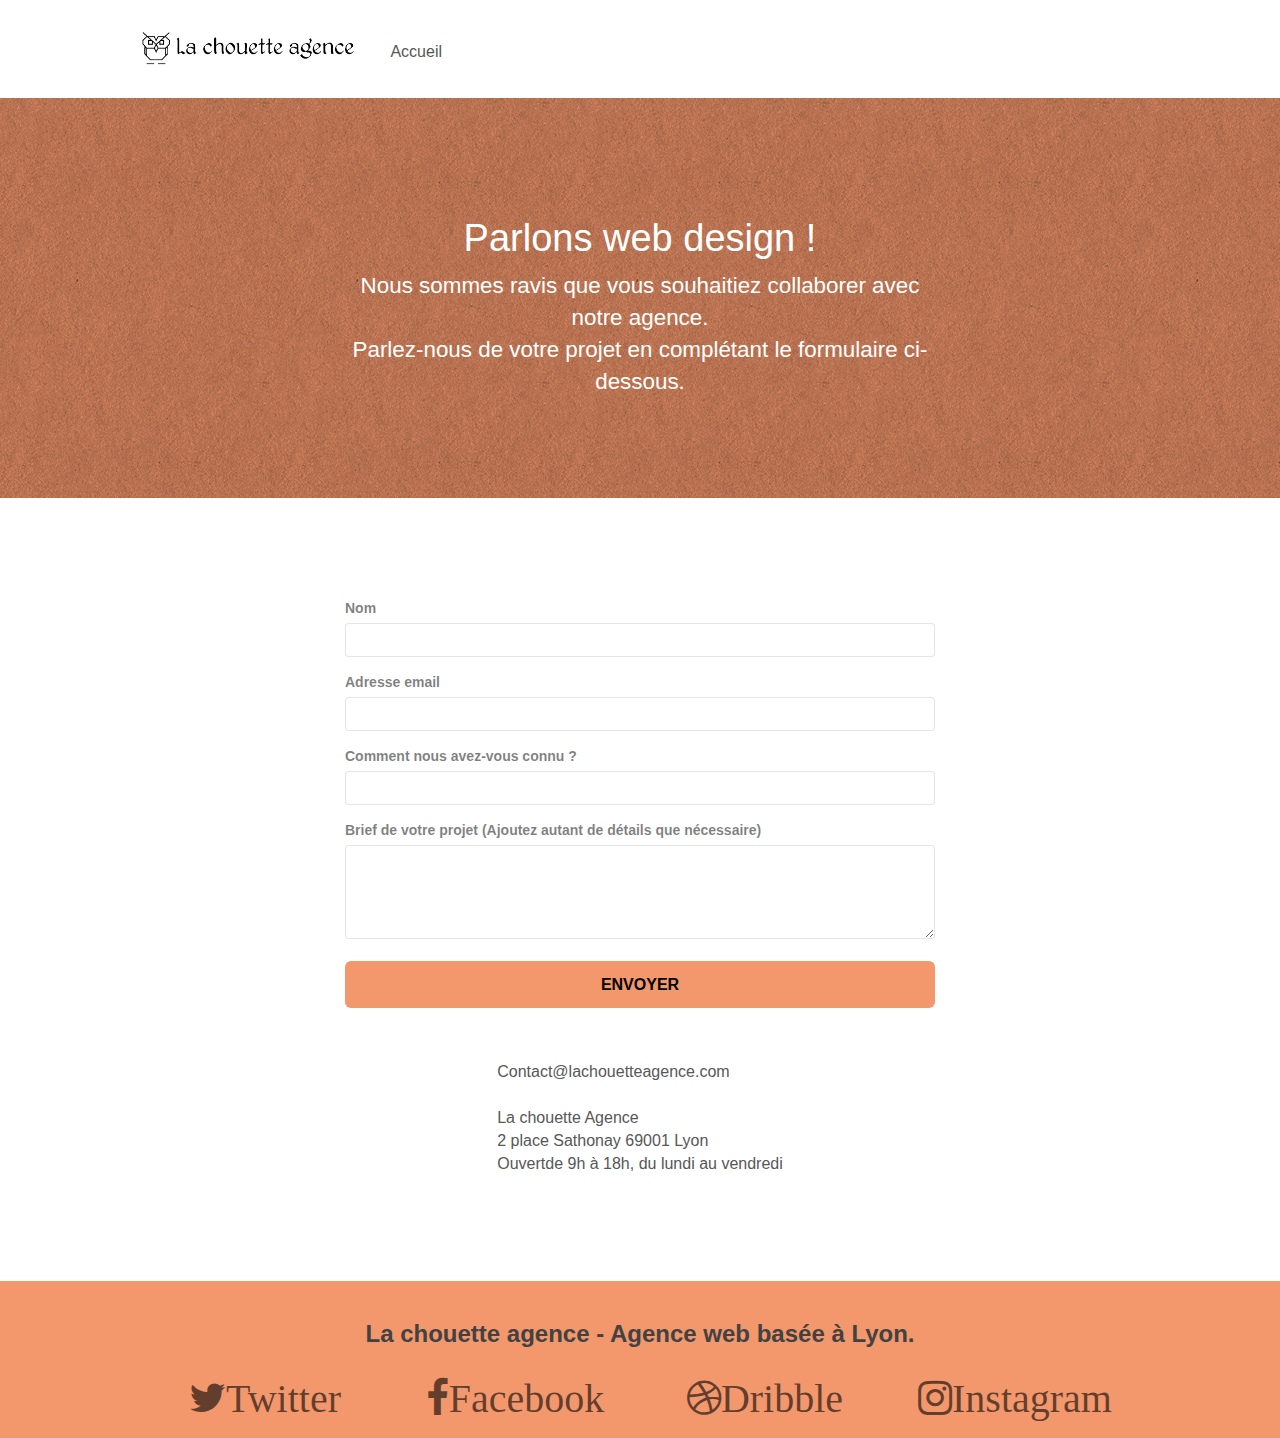
==== contact.html @ c2ebe1af "bar nav ul centré" ====
<!DOCTYPE html>
<html lang="Default">

<head>
	<meta charset="utf-8" />
	<meta name="keywords" content="" />
	<meta name="description" content="" />
	<meta name="viewport" content="width=device-width, initial-scale=1.0, viewport-fit=cover" />
	<link rel="shortcut icon" type="image/png" href="favicon.jpg" />

	<link rel="stylesheet" type="text/css" href="./css/bootstrap.css" />
	<link rel="stylesheet" type="text/css" href="style.css" />
	<link rel="stylesheet" type="text/css" href="./css/font-awesome.css" />
	<link rel="stylesheet" type="text/css" href="./css/et-line.css" />
	<link rel="stylesheet" type="text/css" href="./css/stylecontact.css" />

	<script src="./js/jquery-2.1.0.js"></script>
	<script src="./js/bootstrap.js"></script>
	<script src="./js/blocs.js"></script>
	<script src="./js/jqBootstrapValidation.js"></script>
	<script src="./js/formHandler.js"></script>

	<title>Contact - La Chouette Agence à Lyon</title>

	<!-- Analytics -->

	<!-- Analytics END -->
</head>

<body>
	<!-- Principal conteneur -->
	<div class="page-container">
		<!-- bloc-0 -->
		<header class="bloc bgc-white l-bloc " id="bloc-0">
			<div class="container bloc-sm">
				<nav class="navbar row">
					<div class="navbar-header">
						<a class="navbar-brand" href="index.html"><img src="img/la-chouette-agence.png"alt="logo chouette agence" height="40" /></a>
						<button  type="button" class="navbar-toggle" data-toggle="collapse" data-target=".navbar-1">
							<span class="sr-only">Toggle navigation</span><span class="icon-bar"></span><span class="icon-bar"></span><span class="icon-bar"></span>
						</button>
					</div>
					<div class="collapse navbar-collapse navbar-1 special-dropdown-nav">
						<ul class="site-navigation nav navbar-nav">
							<li>
								<a href="index.html">Accueil</a>
							</li>
						</ul>
					</div>
				</nav>
			</div>
		</header>
		<!-- bloc-0 END -->
		
		

		<!-- bloc-6 -->
		<div class="bloc bg-dots-bg bg-repeat bgc-atomic-tangerine d-bloc bloc-bg-texture texture-paper" id="bloc-6">
			<div class="container bloc-lg">
				<div class="row">
					<div class="col-sm-12">
						<h1 class="text-center hero-bloc-text tc-white">
							Parlons web design !
						</h1>
						<p class="text-center mg-lg tc-white tight-width-whitespace">
							Nous sommes ravis que vous souhaitiez collaborer avec notre
							agence.<br />
							Parlez-nous de votre projet en complétant le formulaire
							ci-dessous.
						</p>
					</div>
				</div>
			</div>
		</div>
		<!-- bloc-6 END -->

		<!-- bloc-7 -->
		<div class="bloc bgc-white l-bloc" id="bloc-7">
			<div class="container bloc-lg">
				<div class="row">
					<div class="col-sm-12">
						<form id="form_1" novalidate success-msg="Your message has been sent."
							fail-msg="Sorry it seems that our mail server is not responding, Sorry for the inconvenience!">
							<div class="form-group">
								<label>
									Nom
								</label>
								<input id="name" class="form-control" required />
							</div>
							<div class="form-group">
								<label>
									Adresse email
								</label>
								<input id="email" class="form-control" type="email" required />
							</div>
							<div class="form-group">
								<label>
									Comment nous avez-vous connu ?
								</label>
								<input class="form-control" type="email" required id="input_504" />
							</div>
							<div class="form-group">
								<label>
									Brief de votre projet (Ajoutez autant de détails que
									nécessaire)<br /> </label><textarea id="message" class="form-control" rows="4"
									cols="50" required></textarea>
							</div>
							<button class="bloc-button btn btn-lg btn-block cta-hero btn-atomic-tangerine"
								type="submit">
								Envoyer
							</button>
						</form>
					</div>
				</div>

				<div class="row">
					<div class="col-sm-12">
						<div id="adresse">
							<p>
								<a class="link" href="Contact@lachouetteagence.com">
									Contact@lachouetteagence.com</a><br />
								<br />
								La chouette Agence<br />
								2 place Sathonay 69001 Lyon<br />
								Ouvertde 9h à 18h, du lundi au vendredi<br />
							</p>
						</div>
					</div>
				</div>
			</div>
		</div>

		<!-- bloc-7 END -->

		<!-- ScrollToTop Button -->
		<a class="bloc-button btn btn-d scrollToTop" onclick="scrollToTarget('1')"><span
				class="fa fa-chevron-up"></span></a>
		<!-- ScrollToTop Button END-->

		<!-- Footer - bloc-8 -->
		<div class="bloc bgc-atomic-tangerine d-bloc" id="bloc-8">
			<div class="container bloc-sm">
				<div class="row">
					<div class="col-sm-12">
						<p class="text-center white">
							La chouette agence - Agence web basée à Lyon.<br />
						</p>
						<div class="row row-no-gutters social">
							<div class="col-sm-3">
								<div class="text-center">
									<a class="social" href="index.html"><span
											class="fa fa-twitter icon-md">Twitter</span></a>
								</div>
							</div>
							<div class="col-sm-3">
								<div class="text-center">
									<a class="social" href="index.html"><span
											class="fa fa-facebook icon-md">Facebook</span></a>
								</div>
							</div>
							<div class="col-sm-3">
								<div class="text-center">
									<a class="social" href="index.html"><span
											class="fa fa-dribbble icon-md">Dribble</span></a>
								</div>
							</div>
							<div class="col-sm-3">
								<div class="text-center">
									<a class="social" href="index.html"><span
											class="fa fa-instagram icon-md">Instagram</span></a>
								</div>
							</div>
						</div>
					</div>
				</div>
			</div>
		</div>
		<!-- Footer - bloc-8 END -->
	</div>
	<!-- Principal conteneur END -->
</body>

</html>
---- style.css ----
body {
  margin: 0;
  padding: 0;
  background: #fff;
  overflow-x: hidden;
}
html {
    font-size: 16px;
  }
a,
button {
  transition: all 0.3s ease-in-out;
  outline: 0 !important ;
  font-size: 1rem;
}
a:hover {
  text-decoration: none;
  cursor: pointer;
  background-color: #f3976c !important;
}
.bloc {
  width: 100%;
  clear: both;
  background: 50% 50% no-repeat;
  padding: 0 50px;
  background-size: cover;
  position: relative;
}
.bloc .container {
  padding-left: 0;
  padding-right: 0;
}
.bloc-lg {
  padding: 100px 50px;
}
.bloc-md {
  padding: 50px;
}
.bloc-sm {
  padding: 20px 50px;
}
.bg-b-edge,
.bg-br-edge,
.bg-center,
.bg-l-edge,
.bg-r-edge,
.bg-repeat,
.bg-t-edge {
  background-size: auto !important ;
}
.bg-repeat {
  background: repeat;
}
.bg-t-edge {
  background: top no-repeat;
}
.bloc-bg-texture::before {
  content: "";
  background-size: 2px 2px;
  position: absolute;
  top: 0;
  bottom: 0;
  left: 0;
  right: 0;
}
.texture-paper::before {
  background: url(img/texture-paper.png);
  background-size: 280px 280px;
}
.b-parallax {
  background-attachment: fixed;
}
.d-bloc {
  color: rgb(255, 255, 255, 0.7);
}
.d-bloc button:hover {
  color: rgb(255, 255, 255, 0.9);
}
.d-bloc .a-btn,
.d-bloc .navbar a,
.d-bloc .navbar-brand,
.d-bloc a .icon-lg,
.d-bloc a .icon-md,
.d-bloc a .icon-sm,
.d-bloc h1 a,
.d-bloc h2 a,
.d-bloc h3 a,
.d-bloc h4 a,
.d-bloc h5 a,
.d-bloc h6 a,
.d-bloc p a {
  color: rgba(2, 2, 2, 0.6);
}
.d-bloc .a-btn:hover,
.d-bloc .navbar a:hover,
.d-bloc .navbar-brand:hover,
.d-bloc a:hover .icon-lg,
.d-bloc a:hover .icon-md,
.d-bloc a:hover .icon-sm,
.d-bloc h1 a:hover,
.d-bloc h2 a:hover,
.d-bloc h3 a:hover,
.d-bloc h4 a:hover,
.d-bloc h5 a:hover,
.d-bloc h6 a:hover,
.d-bloc p a:hover {
  color: rgb(255, 255, 255, 1);
}
.d-bloc .navbar-toggle .icon-bar {
  background: rgb(255, 255, 255, 1);
}
.l-bloc {
  color: rgb(0, 0, 0, 0.5);
}
.l-bloc button:hover {
  color: rgb(0, 0, 0, 0.7);
}
.l-bloc .a-btn,
.l-bloc .navbar a,
.l-bloc .navbar-brand,
.l-bloc a .icon-lg,
.l-bloc a .icon-md,
.l-bloc a .icon-sm,
.l-bloc h1 a,
.l-bloc h2 a,
.l-bloc h3 a,
.l-bloc h4 a,
.l-bloc h5 a,
.l-bloc h6 a,
.l-bloc p a {
  color: rgb(0, 0, 0, 0.6);
}
.l-bloc .a-btn:hover,
.l-bloc .navbar a:hover,
.l-bloc .navbar-brand:hover,
.l-bloc a:hover .icon-lg,
.l-bloc a:hover .icon-md,
.l-bloc a:hover .icon-sm,
.l-bloc h1 a:hover,
.l-bloc h2 a:hover,
.l-bloc h3 a:hover,
.l-bloc h4 a:hover,
.l-bloc h5 a:hover,
.l-bloc h6 a:hover,
.l-bloc p a:hover {
  color: rgb(0, 0, 0, 1);
}
.l-bloc .navbar-toggle .icon-bar {
  color: rgb(0, 0, 0, 0.6);
}
.voffset {
  margin-top: 30px;
}
.voffset-lg {
  margin-top: 80px;
}
.row-no-gutters {
  margin-right: 0;
  margin-left: 0;
}
.row.row-no-gutters > [class*=" col-"],
.row.row-no-gutters > [class^="col-"] {
  padding-right: 0;
  padding-left: 0;
}
#bloc-1-hero h1 {
  font-size: 32px;
}


.navbar {
  margin-bottom: 0;
  z-index: 1;
 
}
.navbar-brand {
  height: auto;
  padding: 3px 15px;
  font-size: 25px;
  font-weight: 400;
  font-weight: 600;
  line-height: 44px;
  
}
.navbar-brand img {
  max-height: 200px;
  margin: 0 5px 0 0;
  display: inline;
}
.navbar-brand img[src$="svg"] {
  min-width: 100px;
}
.nav-center .navbar-brand img {
  margin: 0;
}
.navbar .nav {
  padding-top: 2px;
  margin-right: 16px;
  float: left;
  z-index: 1;
}

.nav > li {
  float: left;
  margin-top: 4px;
 }
.nav > li a:focus,
.nav > li a:hover {
  background: 0 0;
}
.navbar-toggle {
  margin: 10px 10px 0 0;
  border: 0;
}
.navbar-toggle:hover {
  background: 0 0 !important ;
}
.navbar-toggle .icon-bar {
  background-color: rgb(0, 0, 0, 0.5);
  width: 2rem;
}
.nav-invert .navbar .nav {
	float: left
}
.nav-invert .navbar-brand, .nav-invert .navbar-header {
	float: right;
	position: relative;
	z-index: 2
}
@media (min-width: 768px) {
  .site-navigation {
    top: 50%;
  }
 
  .nav>li .dropdown-menu a, .nav>li .dropdown-menu a:hover {
		color: #484848
	}
	.nav-invert .site-navigation {
		left: 0;
		right: 0
	}
  .nav-center {
    text-align: center;
  }
  .nav-center .navbar-header {
    width: 100%;
  }
  .nav-center .nav > li,
  .nav-center .navbar-brand,
  .nav-center .navbar-header {
    float: none;
    display: inline-block;
  }
  .nav-center .site-navigation {
    position: relative;
    width: 100%;
    right: 0;
    margin-right: 0;
    margin-top: 20px;
  }
  .nav-center.mini-nav .navbar-toggle {
		float: none;
		margin: 10px auto 0
	}
}
.nav > li > .dropdown a {
  background: 0 0 !important ;
  display: block;
  padding: 14px 15px;
}
nav .caret {
	margin: 0 5px
}
.dropdown-menu .dropdown-menu {
	top: -8px;
	left: 100%
}
.dropdown-menu .dropmenu-flow-right {
	top: 100%;
	left: 0;
	margin-left: -1px;
	border-top-left-radius: 0;
	border-top-right-radius: 0
}
.dropdown-menu .dropdown span {
	border: 4px solid #000;
	border-top-color: transparent;
	border-right-color: transparent;
	border-bottom-color: transparent;
	margin: 6px -5px 0 0!important;
	float: right
}
.mg-md {
  margin-top: 10px;
  margin-bottom: 20px;
}
.mg-lg {
  margin-top: 10px;
  margin-bottom: 40px;
}
.btn {
  margin: 0 5px 5px 0;
}
.btn-d,
.btn-d:focus,
.btn-d:hover {
  color: #fff;
  background: rgb(0, 0, 0, 0.3);
}
button {
  outline: 0 !important ;
}
.btn-rd {
  border-radius: 40px;
}
.btn-clean {
  border: rgb(0, 0, 0, 0.08) solid 1px;
  border-bottom-color: rgb(0, 0, 0, 0.1);
  text-shadow: 0 1px 0 rgb(0, 0, 1, 0.1);
  box-shadow: 0 1px 3px rgb(0, 0, 1, 0.25),
    0 1px 0 0 rgb(255, 255, 255, 0.15) inset;
}
.icon-md {
  font-size: 2.5rem !important ;
}
.icon-lg {
  font-size: 60px !important ;
}
.sm-shadow {
  text-shadow: 0 1px 2px rgb(0, 0, 0, 0.3);
}
.panel-sq, .panel-sq .panel-footer, .panel-sq .panel-heading {
	border-radius: 0
}
.panel-rd {
	border-radius: 30px
}
.panel-rd .panel-heading {
	border-radius: 29px 29px 0 0
}
.panel-rd .panel-footer {
	border-radius: 0 0 29px 29px
}
.form-control {
	border-color: rgba(0, 0, 0, .1);
	box-shadow: none
}
.scrollToTop {
	width: 40px;
	height: 40px;
	position: fixed;
	bottom: 20px;
	right: 20px;
	opacity: 0;
	z-index: 500;
	transition: all .3s ease-in-out
}
.scrollToTop span {
	margin-top: 6px
}
.showScrollTop {
	font-size: 14px;
	opacity: 1
}
a[data-lightbox] {
  position: relative;
  display: block;
  text-align: center;
}
a[data-lightbox]:hover::before {
  content: "+";
  font-family: HelveticaNeue-Light, "Helvetica Neue Light", "Helvetica Neue",
    Helvetica, Arial;
  font-size: 32px;
  width: 50px;
  height: 50px;
  margin-left: -25px;
  border-radius: 50%;
  background: rgb(0, 0, 0, 0.6);
  color: #fff;
  font-weight: 100;
  z-index: 1;
  position: absolute;
  top: 50%;
  transform: translateY(-50%);
}
a[data-lightbox]:hover img {
  opacity: 0.6;
  animation-fill-mode: none;
}
.lightbox-caption {
  padding: 20px;
  color: #fff;
  background: rgb(0, 0, 0, 0.5);
  position: absolute;
  left: 15px;
  right: 15px;
  bottom: 5px;
}
.snapshot-lb .lightbox-caption {
  padding: 0;
  color: rgb(0, 0, 0, 0.5);
  background: 0 0;
}
.btn,
a,
h1,
h2,
h3,
h4,
h5,
h6,
p {
  font-family: helvetica;
  font-weight: 400;
  color: #575757 !important ;
}

.container {
  max-width: 1000px;
}
.hero-bloc-text {
  font-size: 38px;
}
p {
  font-size: 1rem;
}
.tight-width-whitespace {
  max-width: 600px;
  margin: auto auto auto auto;
}
.h1 {
  font-size: 20px;
  font-family: "Open Sans";
}
.cta-hero {
  margin-top: 22px;
  color: #fff !important ;
  text-transform: uppercase;
  padding: 12px 28px 12px 28px;
  font-size: 16px;
  font-weight: 700;
}
.social {
   margin: auto auto auto auto;
}
h2 {
  font-size: 22px;
  line-height: 1.4em;
}
h3 {
  font-size: 15px;
  text-transform: uppercase;
  font-weight: 700;
  color: #333 !important ;
}
.med-width-whitespace {
  max-width: 800px;
  margin: auto auto auto auto;
  box-shadow: 0 0 0 #000;
}
h1 {
  color: #333 !important ;
}
h4 {
  color: #333 !important ;
}
.icons {
  margin-bottom: 14px;
  margin-top: 24px;
}
.white {
  color: #fff !important ;
}
.portfolio-thumb {
  margin-bottom: 24px;
}
.portfolio-row {
  margin-bottom: 44px;
  margin-top: 50px;
}
.black-background {
  background-color: rgb(165, 147, 99, 0.7);
  padding: 40px 40px 40px 40px;
}
.bold-link {
  font-weight: 900;
  text-decoration: underline !important ;
}
.bgc-white {
  background-color: #fff;
}
.bgc-dark-slate-blue {
  background-color: #364577;
}
.bgc-atomic-tangerine {
  background-color: #f3976c;
}
.tc-white {
  color: #fff !important ;
}
.btn-atomic-tangerine {
  background: #f3976c;
  color: rgb(0, 0, 0) !important ;
}
.btn-atomic-tangerine:hover {
  background: #5f2409 !important ;
  color: #fff !important ;
}
.ltc-white {
  color: #fff !important ;
}
.ltc-white:hover {
  color: #ccc !important ;
}
.ltc-atomic-tangerine {
  color: #f3976c !important ;
}
.ltc-atomic-tangerine:hover {
  color: #c27956 !important ;
}
.icon-dark-slate-blue {
  color: #364577 !important ;
  border-color: #364577 !important ;
}
.bg-lines-h2-bg {
  background-image: url(img/lines-h2-bg.png);
}
.bg-banniere {
  background-image: url(img/la-chouette-agence-banniere.jpg);
}
.bg-presentation {
  background-image: url(img/image-de-presentation.jpg);
}

@media (max-width: 1024px) {
  .bloc {
    padding-left: 20px;
    padding-right: 20px;
  }
}
@media (max-width: 992px) and (min-width: 768px) {

  .nav-center.navbar .nav {
    max-width: 100%;
  }
}
@media only screen and (min-device-width:768px) and (max-device-width:1024px) and (orientation:landscape) {
	.b-parallax {
		background-attachment: scroll
	}
}
@media only screen and (min-device-width:1024px) and (max-device-width:1366px) and (-webkit-min-device-pixel-ratio:1.5) {
	.b-parallax {
		background-attachment: scroll
	}
}
@media (max-width: 991px) {
  .container {
    width: 100%;
  }
  .b-parallax {
    background-attachment: scroll;
  }
  #hero-bloc,
  .page-container {
    overflow-x: hidden;
    position: relative;
  }
}
@media (max-width: 767px) {
  .page-container {
    overflow-x: hidden;
    position: relative;
  }
  h1,
  h2,
  h3,
  h4,
  h5,
  h6,
  p {
    padding-left: 10px !important ;
    padding-right: 10px !important ;
  }
  .b-parallax {
    background-attachment: scroll;
  }
  .navbar .nav {
    padding-top: 0;
    border-top: 1px solid rgba(0,0,0,.2);
    float: none!important;  
    margin: auto;
   
  }
  .navbar.row {
    margin-left: 0;
    margin-right: 0;
  }

  .nav > li { 
    margin-top: 0;
    border-bottom: 1px solid rgb(0, 0, 0, .1);
    background: rgb(0, 0, 0, .05);
    text-align: center;
    padding-left: 15px;
    width: 100%;
  }
  
  .nav > li:hover {
    background: rgb(0, 0, 0, 0.08);
  }
  #hero-bloc .navbar .nav {
    background: rgb(0, 0, 0, 0.8);
  }
  #hero-bloc .navbar .nav a {
    color: rgb(255, 255, 255, 0.6);
  }
  .hero {
    padding: 50px 0;
  }
  .hero-nav {
    left: -1px;
    right: -1px;
  }
  .navbar-collapse {
    padding: 0;
    overflow-x: hidden;
    box-shadow: none;
  }
  .navbar-brand img {
    max-height: 40px;
    width: auto;
  }
  .nav-invert .navbar-header {
		float: none;
		width: 100%
	}
	.nav-invert .navbar-toggle {
		float: left;
		margin-left: 10px
	}
  .bloc {
    padding-left: 0;
    padding-right: 0;
  }
  .bloc-lg {
    padding: 40px 0;
  }
  .bloc-md,
  .bloc-sm {
    padding-left: 0;
    padding-right: 0;
  }
  .bloc-fill-screen .fill-bloc-bottom-edge, .bloc-fill-screen .fill-bloc-top-edge, .bloc-tile-2 .container, .bloc-tile-3 .container, .bloc-tile-4 .container {
		padding-left: 0;
    padding-right: 0
  }  
  .a-block {
    padding: 0 10px;
  }
  .voffset {
    margin-top: 5px;
  }
  .voffset-md {
    margin-top: 20px;
  }
  .voffset-lg {
    margin-top: 30px;
  }
  form {
		padding: 5px
	}
	.close-lightbox {
		display: inline-block
	}
	.blocsapp-device-iphone5 {
		background-size: 216px 425px;
		padding-top: 60px;
		width: 216px;
		height: 425px
	}
	.blocsapp-device-iphone5 img {
		width: 180px;
		height: 320px
	}
}

@media (max-width: 400px) {
  .bloc {
    padding-left: 0;
    padding-right: 0;
  }
}
@media (max-width:767px) {
	.bloc-mob-center-text {
		text-align: center
	}
}
---- css/et-line.css ----
@font-face {
    font-family: et-line;
    src: url(../fonts/et-line.eot);
    src: url(../fonts/et-line.eot?#iefix) format('embedded-opentype'), url(../fonts/et-line.woff) format('woff'), url(../fonts/et-line.ttf) format('truetype'), url(../fonts/et-line.svg#et-line) format('svg');
    font-weight: 400;
    font-style: normal
}

.et-icon-adjustments,
.et-icon-alarmclock,
.et-icon-anchor,
.et-icon-aperture,
.et-icon-attachment,
.et-icon-bargraph,
.et-icon-basket,
.et-icon-beaker,
.et-icon-bike,
.et-icon-book-open,
.et-icon-briefcase,
.et-icon-browser,
.et-icon-calendar,
.et-icon-camera,
.et-icon-caution,
.et-icon-chat,
.et-icon-circle-compass,
.et-icon-clipboard,
.et-icon-clock,
.et-icon-cloud,
.et-icon-compass,
.et-icon-desktop,
.et-icon-dial,
.et-icon-document,
.et-icon-documents,
.et-icon-download,
.et-icon-dribbble,
.et-icon-edit,
.et-icon-envelope,
.et-icon-expand,
.et-icon-facebook,
.et-icon-flag,
.et-icon-focus,
.et-icon-gears,
.et-icon-genius,
.et-icon-gift,
.et-icon-global,
.et-icon-globe,
.et-icon-googleplus,
.et-icon-grid,
.et-icon-happy,
.et-icon-hazardous,
.et-icon-heart,
.et-icon-hotairballoon,
.et-icon-hourglass,
.et-icon-key,
.et-icon-laptop,
.et-icon-layers,
.et-icon-lifesaver,
.et-icon-lightbulb,
.et-icon-linegraph,
.et-icon-linkedin,
.et-icon-lock,
.et-icon-magnifying-glass,
.et-icon-map,
.et-icon-map-pin,
.et-icon-megaphone,
.et-icon-mic,
.et-icon-mobile,
.et-icon-newspaper,
.et-icon-notebook,
.et-icon-paintbrush,
.et-icon-paperclip,
.et-icon-pencil,
.et-icon-phone,
.et-icon-picture,
.et-icon-pictures,
.et-icon-piechart,
.et-icon-presentation,
.et-icon-pricetags,
.et-icon-printer,
.et-icon-profile-female,
.et-icon-profile-male,
.et-icon-puzzle,
.et-icon-quote,
.et-icon-recycle,
.et-icon-refresh,
.et-icon-ribbon,
.et-icon-rss,
.et-icon-sad,
.et-icon-scissors,
.et-icon-scope,
.et-icon-search,
.et-icon-shield,
.et-icon-speedometer,
.et-icon-strategy,
.et-icon-streetsign,
.et-icon-tablet,
.et-icon-target,
.et-icon-telescope,
.et-icon-toolbox,
.et-icon-tools,
.et-icon-tools-2,
.et-icon-trophy,
.et-icon-tumblr,
.et-icon-twitter,
.et-icon-upload,
.et-icon-video,
.et-icon-wallet,
.et-icon-wine {
    font-family: et-line;
    speak: none;
    font-style: normal;
    font-weight: 400;
    font-variant: normal;
    text-transform: none;
    line-height: 1;
    -webkit-font-smoothing: antialiased;
    -moz-osx-font-smoothing: grayscale;
    display: inline-block
}

.et-icon-mobile:before {
    content: "\e000"
}

.et-icon-laptop:before {
    content: "\e001"
}

.et-icon-desktop:before {
    content: "\e002"
}

.et-icon-tablet:before {
    content: "\e003"
}

.et-icon-phone:before {
    content: "\e004"
}

.et-icon-document:before {
    content: "\e005"
}

.et-icon-documents:before {
    content: "\e006"
}

.et-icon-search:before {
    content: "\e007"
}

.et-icon-clipboard:before {
    content: "\e008"
}

.et-icon-newspaper:before {
    content: "\e009"
}

.et-icon-notebook:before {
    content: "\e00a"
}

.et-icon-book-open:before {
    content: "\e00b"
}

.et-icon-browser:before {
    content: "\e00c"
}

.et-icon-calendar:before {
    content: "\e00d"
}

.et-icon-presentation:before {
    content: "\e00e"
}

.et-icon-picture:before {
    content: "\e00f"
}

.et-icon-pictures:before {
    content: "\e010"
}

.et-icon-video:before {
    content: "\e011"
}

.et-icon-camera:before {
    content: "\e012"
}

.et-icon-printer:before {
    content: "\e013"
}

.et-icon-toolbox:before {
    content: "\e014"
}

.et-icon-briefcase:before {
    content: "\e015"
}

.et-icon-wallet:before {
    content: "\e016"
}

.et-icon-gift:before {
    content: "\e017"
}

.et-icon-bargraph:before {
    content: "\e018"
}

.et-icon-grid:before {
    content: "\e019"
}

.et-icon-expand:before {
    content: "\e01a"
}

.et-icon-focus:before {
    content: "\e01b"
}

.et-icon-edit:before {
    content: "\e01c"
}

.et-icon-adjustments:before {
    content: "\e01d"
}

.et-icon-ribbon:before {
    content: "\e01e"
}

.et-icon-hourglass:before {
    content: "\e01f"
}

.et-icon-lock:before {
    content: "\e020"
}

.et-icon-megaphone:before {
    content: "\e021"
}

.et-icon-shield:before {
    content: "\e022"
}

.et-icon-trophy:before {
    content: "\e023"
}

.et-icon-flag:before {
    content: "\e024"
}

.et-icon-map:before {
    content: "\e025"
}

.et-icon-puzzle:before {
    content: "\e026"
}

.et-icon-basket:before {
    content: "\e027"
}

.et-icon-envelope:before {
    content: "\e028"
}

.et-icon-streetsign:before {
    content: "\e029"
}

.et-icon-telescope:before {
    content: "\e02a"
}

.et-icon-gears:before {
    content: "\e02b"
}

.et-icon-key:before {
    content: "\e02c"
}

.et-icon-paperclip:before {
    content: "\e02d"
}

.et-icon-attachment:before {
    content: "\e02e"
}

.et-icon-pricetags:before {
    content: "\e02f"
}

.et-icon-lightbulb:before {
    content: "\e030"
}

.et-icon-layers:before {
    content: "\e031"
}

.et-icon-pencil:before {
    content: "\e032"
}

.et-icon-tools:before {
    content: "\e033"
}

.et-icon-tools-2:before {
    content: "\e034"
}

.et-icon-scissors:before {
    content: "\e035"
}

.et-icon-paintbrush:before {
    content: "\e036"
}

.et-icon-magnifying-glass:before {
    content: "\e037"
}

.et-icon-circle-compass:before {
    content: "\e038"
}

.et-icon-linegraph:before {
    content: "\e039"
}

.et-icon-mic:before {
    content: "\e03a"
}

.et-icon-strategy:before {
    content: "\e03b"
}

.et-icon-beaker:before {
    content: "\e03c"
}

.et-icon-caution:before {
    content: "\e03d"
}

.et-icon-recycle:before {
    content: "\e03e"
}

.et-icon-anchor:before {
    content: "\e03f"
}

.et-icon-profile-male:before {
    content: "\e040"
}

.et-icon-profile-female:before {
    content: "\e041"
}

.et-icon-bike:before {
    content: "\e042"
}

.et-icon-wine:before {
    content: "\e043"
}

.et-icon-hotairballoon:before {
    content: "\e044"
}

.et-icon-globe:before {
    content: "\e045"
}

.et-icon-genius:before {
    content: "\e046"
}

.et-icon-map-pin:before {
    content: "\e047"
}

.et-icon-dial:before {
    content: "\e048"
}

.et-icon-chat:before {
    content: "\e049"
}

.et-icon-heart:before {
    content: "\e04a"
}

.et-icon-cloud:before {
    content: "\e04b"
}

.et-icon-upload:before {
    content: "\e04c"
}

.et-icon-download:before {
    content: "\e04d"
}

.et-icon-target:before {
    content: "\e04e"
}

.et-icon-hazardous:before {
    content: "\e04f"
}

.et-icon-piechart:before {
    content: "\e050"
}

.et-icon-speedometer:before {
    content: "\e051"
}

.et-icon-global:before {
    content: "\e052"
}

.et-icon-compass:before {
    content: "\e053"
}

.et-icon-lifesaver:before {
    content: "\e054"
}

.et-icon-clock:before {
    content: "\e055"
}

.et-icon-aperture:before {
    content: "\e056"
}

.et-icon-quote:before {
    content: "\e057"
}

.et-icon-scope:before {
    content: "\e058"
}

.et-icon-alarmclock:before {
    content: "\e059"
}

.et-icon-refresh:before {
    content: "\e05a"
}

.et-icon-happy:before {
    content: "\e05b"
}

.et-icon-sad:before {
    content: "\e05c"
}

.et-icon-facebook:before {
    content: "\e05d"
}

.et-icon-twitter:before {
    content: "\e05e"
}

.et-icon-googleplus:before {
    content: "\e05f"
}

.et-icon-rss:before {
    content: "\e060"
}

.et-icon-tumblr:before {
    content: "\e061"
}

.et-icon-linkedin:before {
    content: "\e062"
}

.et-icon-dribbble:before {
    content: "\e063"
}
---- css/stylecontact.css ----
#bloc-7 .bloc-lg .row .col-sm-6 {
    display: flex;
    flex-flow: row nowrap;
    flex: 1 1 auto;
    justify-content: center;
    padding: 1rem 3rem;
}


.form-group {
	grid-area: form;
}
.contact {
	grid-area: contact;
}
#adresse{
	display: flex;
	justify-content: center;
	text-align: left;
	margin:3rem;
}
#bloc-7 .bloc-lg {
	padding-bottom: 3rem;
	justify-content: center;
	width: 50%;
}
#bloc-7 .bloc-lg .row {
	display: grid;
}


#bloc-7 .bloc-lg .row .col-sm-6 p {
	font-size: 1.6rem;
	padding-top: 1rem;
	line-height: 2.2rem
}
#bloc-7 .bloc-lg form {
	padding-right: 0
}
.tight-width-whitespace {
	font-size: 1.4rem
}
#bloc-8 p {
    color: #424242!important;
    font-weight: 700;
    font-size: 1.5rem;
    padding: 1rem 2rem;
}
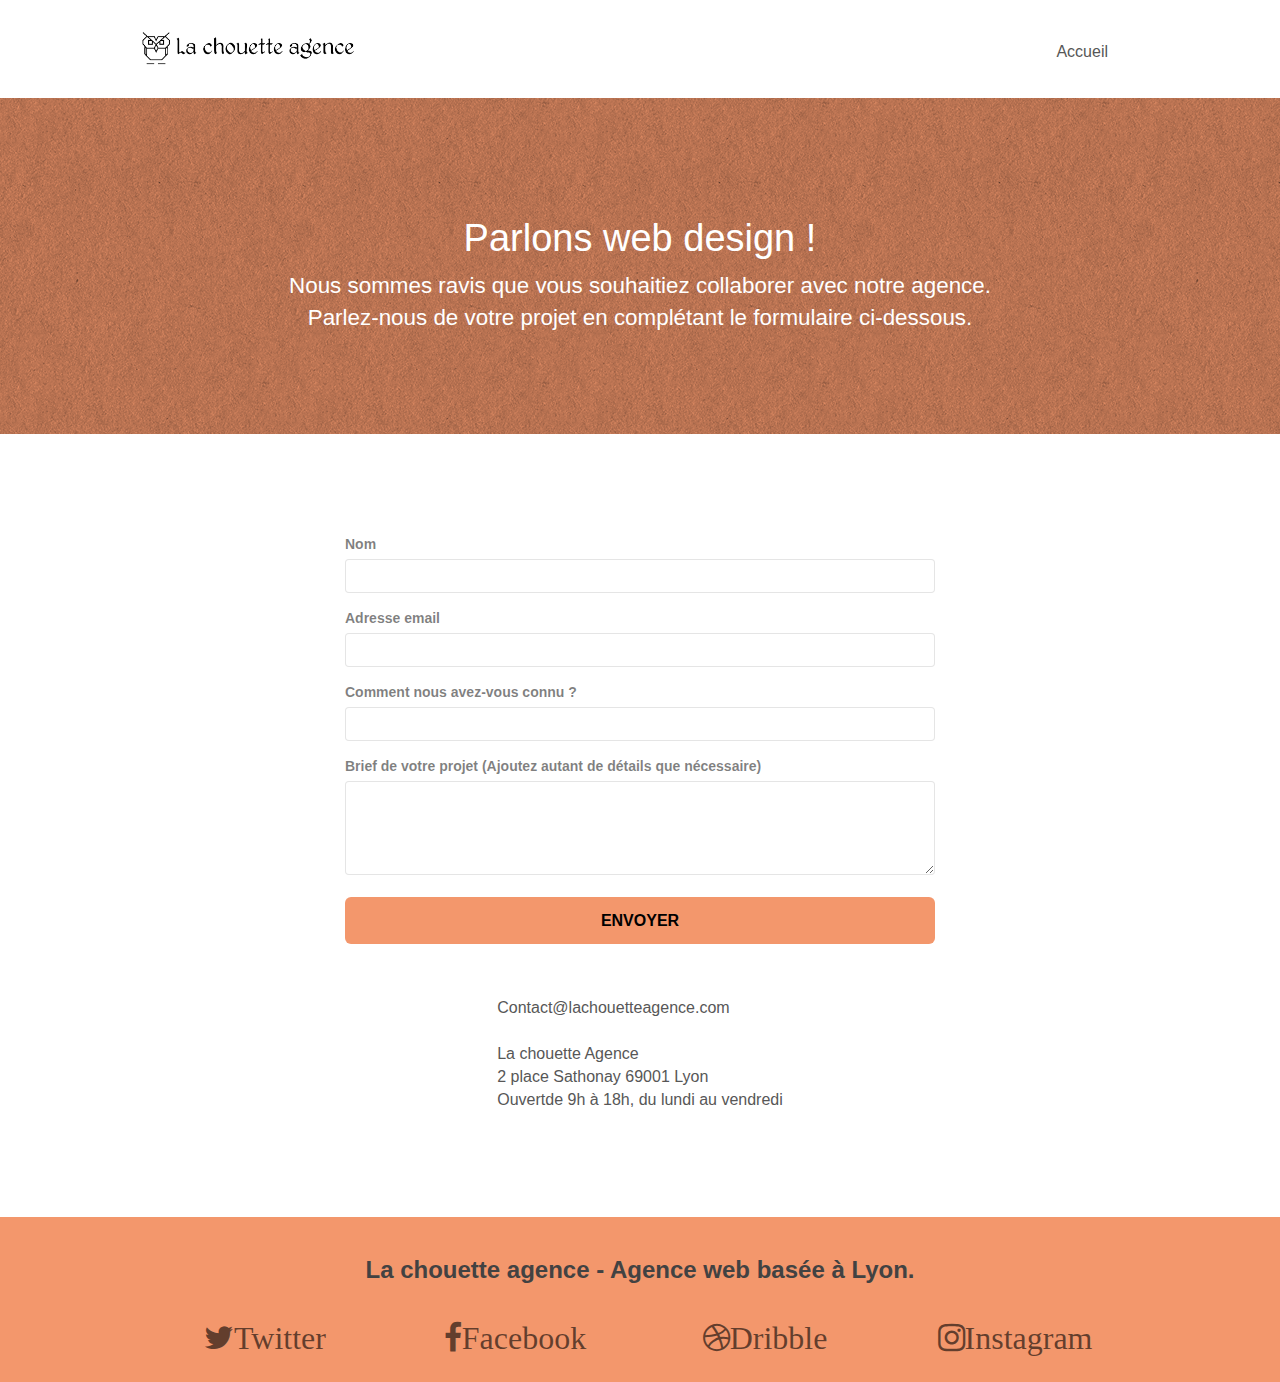
==== commit 484ad46f: "passage off line  w3 ok" ====
--- a/contact.html
+++ b/contact.html
@@ -1,5 +1,5 @@
 <!DOCTYPE html>
-<html lang="Default">
+<html lang="fr">
 
 <head>
 	<meta charset="utf-8" />
@@ -35,9 +35,11 @@
 			<div class="container bloc-sm">
 				<nav class="navbar row">
 					<div class="navbar-header">
-						<a class="navbar-brand" href="index.html"><img src="img/la-chouette-agence.png"alt="logo chouette agence" height="40" /></a>
-						<button  type="button" class="navbar-toggle" data-toggle="collapse" data-target=".navbar-1">
-							<span class="sr-only">Toggle navigation</span><span class="icon-bar"></span><span class="icon-bar"></span><span class="icon-bar"></span>
+						<a class="navbar-brand" href="index.html"><img src="img/la-chouette-agence.png"
+								alt="logo chouette agence" height="40" /></a>
+						<button type="button" class="navbar-toggle" data-toggle="collapse" data-target=".navbar-1">
+							<span class="sr-only">Toggle navigation</span><span class="icon-bar"></span><span
+								class="icon-bar"></span><span class="icon-bar"></span>
 						</button>
 					</div>
 					<div class="collapse navbar-collapse navbar-1 special-dropdown-nav">
@@ -51,8 +53,8 @@
 			</div>
 		</header>
 		<!-- bloc-0 END -->
-		
-		
+
+
 
 		<!-- bloc-6 -->
 		<div class="bloc bg-dots-bg bg-repeat bgc-atomic-tangerine d-bloc bloc-bg-texture texture-paper" id="bloc-6">
--- a/style.css
+++ b/style.css
@@ -71,7 +71,7 @@
   background-attachment: fixed;
 }
 .d-bloc {
-  color: rgb(255, 255, 255, 0.7);
+  color: rgb(255, 255, 255);
 }
 .d-bloc button:hover {
   color: rgb(255, 255, 255, 0.9);
@@ -196,7 +196,7 @@
 .navbar .nav {
   padding-top: 2px;
   margin-right: 16px;
-  float: left;
+  float: right;
   z-index: 1;
 }
 
@@ -321,7 +321,8 @@
     0 1px 0 0 rgb(255, 255, 255, 0.15) inset;
 }
 .icon-md {
-  font-size: 2.5rem !important ;
+  font-size: 2rem !important ;
+  padding: 0.5rem;
 }
 .icon-lg {
   font-size: 60px !important ;
@@ -426,7 +427,7 @@
   font-size: 1rem;
 }
 .tight-width-whitespace {
-  max-width: 600px;
+  max-width: 80%;
   margin: auto auto auto auto;
 }
 .h1 {
@@ -443,7 +444,7 @@
 }
 .social {
    margin: auto auto auto auto;
-}
+  }
 h2 {
   font-size: 22px;
   line-height: 1.4em;
@@ -504,7 +505,7 @@
   color: rgb(0, 0, 0) !important ;
 }
 .btn-atomic-tangerine:hover {
-  background: #5f2409 !important ;
+  background: #fc5102 !important ;
   color: #fff !important ;
 }
 .ltc-white {
@@ -603,7 +604,6 @@
     border-bottom: 1px solid rgb(0, 0, 0, .1);
     background: rgb(0, 0, 0, .05);
     text-align: center;
-    padding-left: 15px;
     width: 100%;
   }
   
@@ -687,9 +687,9 @@
 }
 
 @media (max-width: 400px) {
-  .bloc {
-    padding-left: 0;
-    padding-right: 0;
+  #bloc-8{
+    padding-right: 2rem;
+    padding-left: 2rem;
   }
 }
 @media (max-width:767px) {
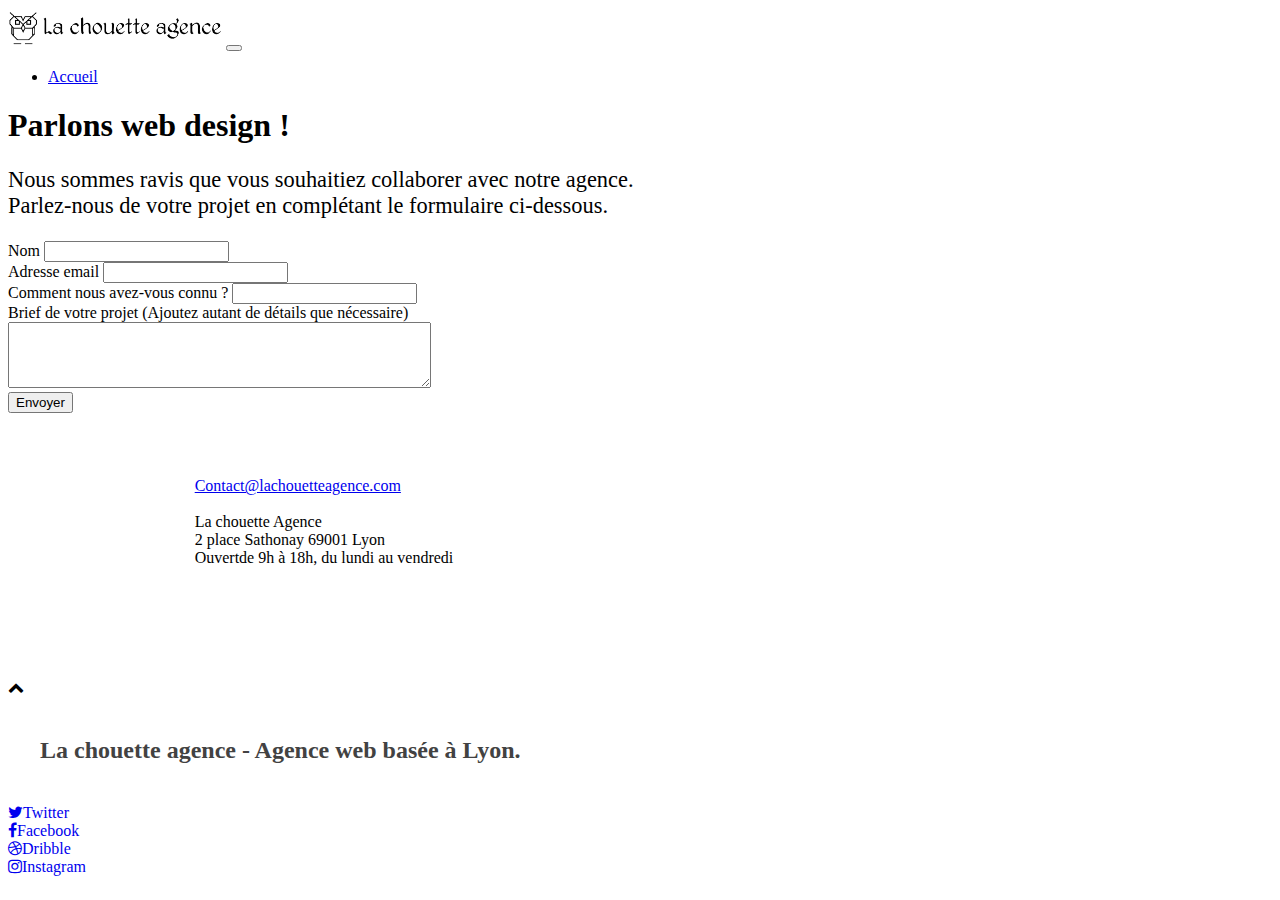
==== commit 50c707bc: "minification bootstrap.min.css" ====
--- a/contact.html
+++ b/contact.html
@@ -8,8 +8,8 @@
 	<meta name="viewport" content="width=device-width, initial-scale=1.0, viewport-fit=cover" />
 	<link rel="shortcut icon" type="image/png" href="favicon.jpg" />
 
-	<link rel="stylesheet" type="text/css" href="./css/bootstrap.css" />
-	<link rel="stylesheet" type="text/css" href="style.css" />
+	<link rel="stylesheet" type="text/css" href="./css/bootstrap.min.css" />
+	<link rel="stylesheet" type="text/css" href="style.min.css" />
 	<link rel="stylesheet" type="text/css" href="./css/font-awesome.css" />
 	<link rel="stylesheet" type="text/css" href="./css/et-line.css" />
 	<link rel="stylesheet" type="text/css" href="./css/stylecontact.css" />
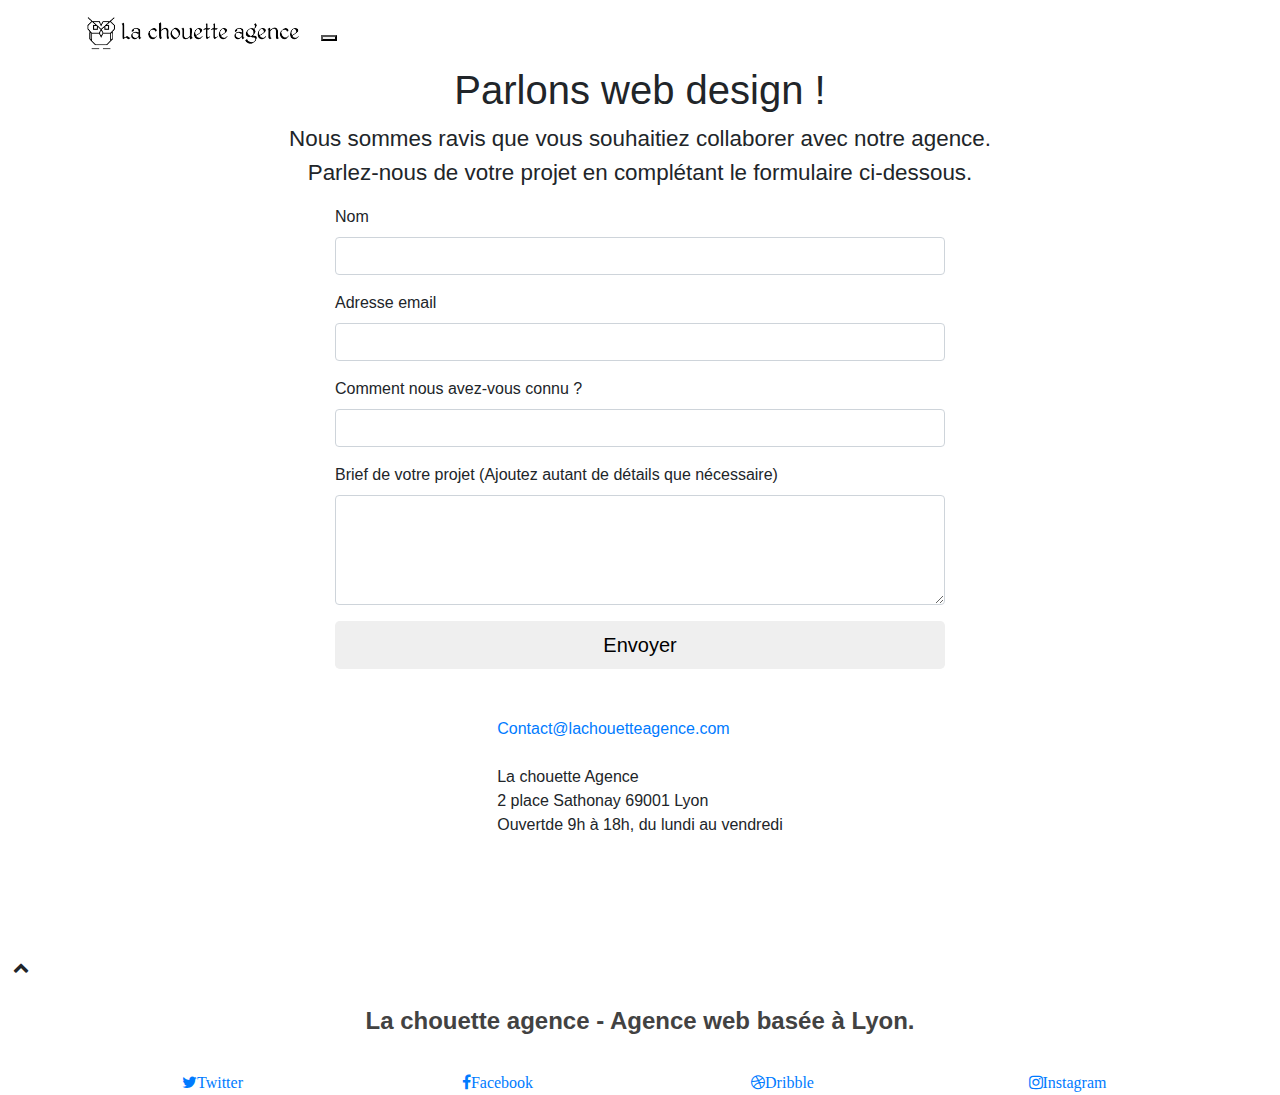
==== commit 7a618d5f: "max*-width" ====
--- a/contact.html
+++ b/contact.html
@@ -81,8 +81,7 @@
 			<div class="container bloc-lg">
 				<div class="row">
 					<div class="col-sm-12">
-						<form id="form_1" novalidate success-msg="Your message has been sent."
-							fail-msg="Sorry it seems that our mail server is not responding, Sorry for the inconvenience!">
+						<form id="form_1">
 							<div class="form-group">
 								<label>
 									Nom
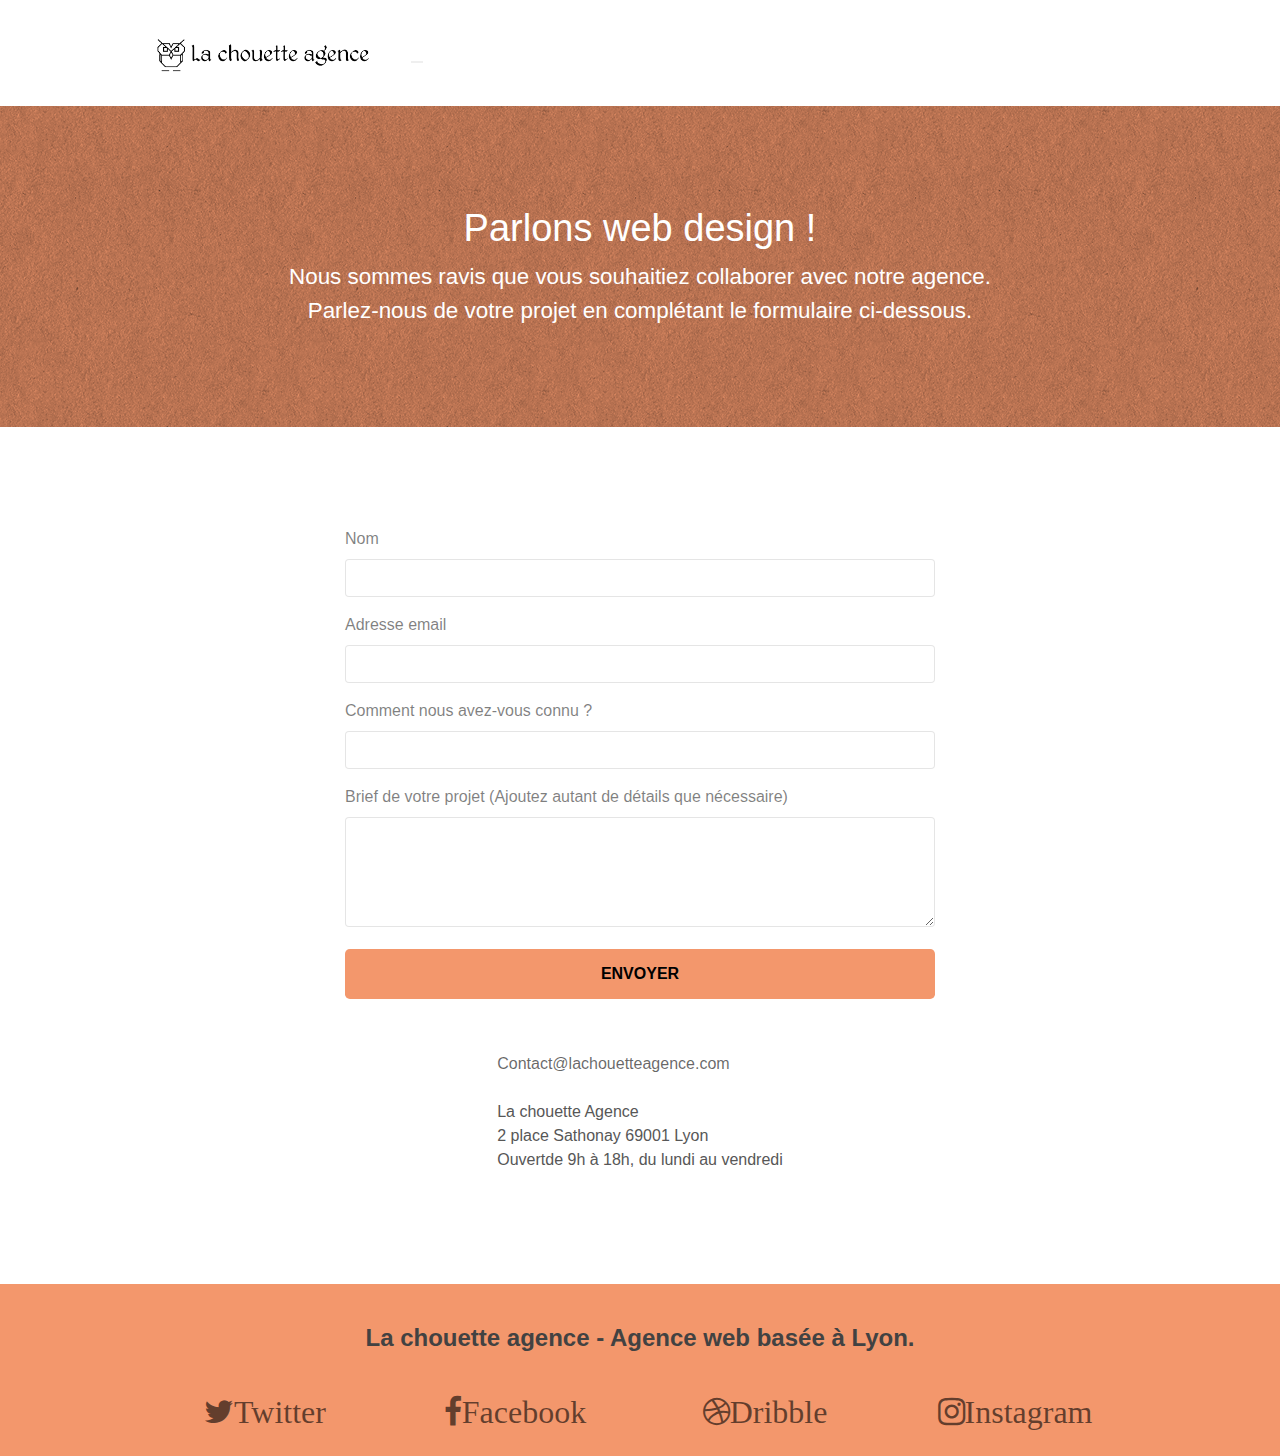
==== commit ebe71471: "mini style contact et font-awesome" ====
--- a/contact.html
+++ b/contact.html
@@ -10,9 +10,9 @@
 
 	<link rel="stylesheet" type="text/css" href="./css/bootstrap.min.css" />
 	<link rel="stylesheet" type="text/css" href="style.min.css" />
-	<link rel="stylesheet" type="text/css" href="./css/font-awesome.css" />
+	<link rel="stylesheet" type="text/css" href="./css/font-awesome.min.css" />
 	<link rel="stylesheet" type="text/css" href="./css/et-line.css" />
-	<link rel="stylesheet" type="text/css" href="./css/stylecontact.css" />
+	<link rel="stylesheet" type="text/css" href="./css/stylecontact.min.css" />
 
 	<script src="./js/jquery-2.1.0.js"></script>
 	<script src="./js/bootstrap.js"></script>
@@ -36,7 +36,7 @@
 				<nav class="navbar row">
 					<div class="navbar-header">
 						<a class="navbar-brand" href="index.html"><img src="img/la-chouette-agence.png"
-								alt="logo chouette agence" height="40" /></a>
+								alt="logo chouette agence" height="40" title="Retour à l'accueil" /></a>
 						<button type="button" class="navbar-toggle" data-toggle="collapse" data-target=".navbar-1">
 							<span class="sr-only">Toggle navigation</span><span class="icon-bar"></span><span
 								class="icon-bar"></span><span class="icon-bar"></span>
@@ -45,7 +45,7 @@
 					<div class="collapse navbar-collapse navbar-1 special-dropdown-nav">
 						<ul class="site-navigation nav navbar-nav">
 							<li>
-								<a href="index.html">Accueil</a>
+								<a href="index.html" title="Retour à l'accueil">Accueil</a>
 							</li>
 						</ul>
 					</div>
@@ -149,25 +149,25 @@
 						<div class="row row-no-gutters social">
 							<div class="col-sm-3">
 								<div class="text-center">
-									<a class="social" href="index.html"><span
+									<a class="social" href="https://twitter.com/" target="_blank" title="retrouvez nous sur Twitter"><span
 											class="fa fa-twitter icon-md">Twitter</span></a>
 								</div>
 							</div>
 							<div class="col-sm-3">
 								<div class="text-center">
-									<a class="social" href="index.html"><span
+									<a class="social" href="https://www.facebook.com/" target="_blank" title="retrouvez nous sur Facebook"><span
 											class="fa fa-facebook icon-md">Facebook</span></a>
 								</div>
 							</div>
 							<div class="col-sm-3">
 								<div class="text-center">
-									<a class="social" href="index.html"><span
+									<a class="social" href="https://dribbble.com/" target="_blank" title="retrouvez nous sur Dribble"><span
 											class="fa fa-dribbble icon-md">Dribble</span></a>
 								</div>
 							</div>
 							<div class="col-sm-3">
 								<div class="text-center">
-									<a class="social" href="index.html"><span
+									<a class="social" href="https://www.instagram.com/" target="_blank" title="retrouvez nous sur Instagram"><span
 											class="fa fa-instagram icon-md">Instagram</span></a>
 								</div>
 							</div>
--- a/style.min.css
+++ b/style.min.css
@@ -0,0 +1 @@
+body{margin:0;padding:0;background:#fff;overflow-x:hidden}html{font-size:16px}a,button{transition:all 0.3s ease-in-out;outline:0!important;font-size:1rem}a:hover{text-decoration:none;cursor:pointer;background-color:#f3976c!important}.bloc{width:100%;clear:both;background:50% 50% no-repeat;padding:0 50px;background-size:cover;position:relative}.bloc .container{padding-left:0;padding-right:0}.bloc-lg{padding:100px 50px}.bloc-md{padding:50px}.bloc-sm{padding:20px 50px}.bg-b-edge,.bg-br-edge,.bg-center,.bg-l-edge,.bg-r-edge,.bg-repeat,.bg-t-edge{background-size:auto!important}.bg-repeat{background:repeat}.bg-t-edge{background:top no-repeat}.bloc-bg-texture::before{content:"";background-size:2px 2px;position:absolute;top:0;bottom:0;left:0;right:0}.texture-paper::before{background:url(img/texture-paper.png);background-size:280px 280px}.b-parallax{background-attachment:fixed}.d-bloc{color:rgb(255,255,255)}.d-bloc button:hover{color:rgb(255,255,255,.9)}.d-bloc .a-btn,.d-bloc .navbar a,.d-bloc .navbar-brand,.d-bloc a .icon-lg,.d-bloc a .icon-md,.d-bloc a .icon-sm,.d-bloc h1 a,.d-bloc h2 a,.d-bloc h3 a,.d-bloc h4 a,.d-bloc h5 a,.d-bloc h6 a,.d-bloc p a{color:rgba(2,2,2,.6)}.d-bloc .a-btn:hover,.d-bloc .navbar a:hover,.d-bloc .navbar-brand:hover,.d-bloc a:hover .icon-lg,.d-bloc a:hover .icon-md,.d-bloc a:hover .icon-sm,.d-bloc h1 a:hover,.d-bloc h2 a:hover,.d-bloc h3 a:hover,.d-bloc h4 a:hover,.d-bloc h5 a:hover,.d-bloc h6 a:hover,.d-bloc p a:hover{color:rgb(255,255,255,1)}.d-bloc .navbar-toggle .icon-bar{background:rgb(255,255,255,1)}.l-bloc{color:rgb(0,0,0,.5)}.l-bloc button:hover{color:rgb(0,0,0,.7)}.l-bloc .a-btn,.l-bloc .navbar a,.l-bloc .navbar-brand,.l-bloc a .icon-lg,.l-bloc a .icon-md,.l-bloc a .icon-sm,.l-bloc h1 a,.l-bloc h2 a,.l-bloc h3 a,.l-bloc h4 a,.l-bloc h5 a,.l-bloc h6 a,.l-bloc p a{color:rgb(0,0,0,.6)}.l-bloc .a-btn:hover,.l-bloc .navbar a:hover,.l-bloc .navbar-brand:hover,.l-bloc a:hover .icon-lg,.l-bloc a:hover .icon-md,.l-bloc a:hover .icon-sm,.l-bloc h1 a:hover,.l-bloc h2 a:hover,.l-bloc h3 a:hover,.l-bloc h4 a:hover,.l-bloc h5 a:hover,.l-bloc h6 a:hover,.l-bloc p a:hover{color:rgb(0,0,0,1)}.l-bloc .navbar-toggle .icon-bar{color:rgb(0,0,0,.6)}.voffset{margin-top:30px}.voffset-lg{margin-top:80px}.row-no-gutters{margin-right:0;margin-left:0}.row.row-no-gutters>[class*=" col-"],.row.row-no-gutters>[class^="col-"]{padding-right:0;padding-left:0}#bloc-1-hero h1{font-size:32px}.navbar{margin-bottom:0;z-index:1}.navbar-brand{height:auto;padding:3px 15px;font-size:25px;font-weight:400;font-weight:600;line-height:44px}.navbar-brand img{max-height:200px;margin:0 5px 0 0;display:inline}.navbar-brand img[src$="svg"]{min-width:100px}.nav-center .navbar-brand img{margin:0}.navbar .nav{padding-top:2px;margin-right:16px;float:right;z-index:1}.nav>li{float:left;margin-top:4px}.nav>li a:focus,.nav>li a:hover{background:0 0}.navbar-toggle{margin:10px 10px 0 0;border:0}.navbar-toggle:hover{background:0 0!important}.navbar-toggle .icon-bar{background-color:rgb(0,0,0,.5);width:2rem}.nav-invert .navbar .nav{float:left}.nav-invert .navbar-brand,.nav-invert .navbar-header{float:right;position:relative;z-index:2}@media (min-width:768px){.site-navigation{top:50%}.nav>li .dropdown-menu a,.nav>li .dropdown-menu a:hover{color:#484848}.nav-invert .site-navigation{left:0;right:0}.nav-center{text-align:center}.nav-center .navbar-header{width:100%}.nav-center .nav>li,.nav-center .navbar-brand,.nav-center .navbar-header{float:none;display:inline-block}.nav-center .site-navigation{position:relative;width:100%;right:0;margin-right:0;margin-top:20px}.nav-center.mini-nav .navbar-toggle{float:none;margin:10px auto 0}}.nav>li>.dropdown a{background:0 0!important;display:block;padding:14px 15px}nav .caret{margin:0 5px}.dropdown-menu .dropdown-menu{top:-8px;left:100%}.dropdown-menu .dropmenu-flow-right{top:100%;left:0;margin-left:-1px;border-top-left-radius:0;border-top-right-radius:0}.dropdown-menu .dropdown span{border:4px solid #000;border-top-color:transparent;border-right-color:transparent;border-bottom-color:transparent;margin:6px -5px 0 0!important;float:right}.mg-md{margin-top:10px;margin-bottom:20px}.mg-lg{margin-top:10px;margin-bottom:40px}.btn{margin:0 5px 5px 0}.btn-d,.btn-d:focus,.btn-d:hover{color:#fff;background:rgb(0,0,0,.3)}button{outline:0!important}.btn-rd{border-radius:40px}.btn-clean{border:rgb(0,0,0,.08) solid 1px;border-bottom-color:rgb(0,0,0,.1);text-shadow:0 1px 0 rgb(0,0,1,.1);box-shadow:0 1px 3px rgb(0,0,1,.25),0 1px 0 0 rgb(255,255,255,.15) inset}.icon-md{font-size:2rem!important;padding:.5rem}.icon-lg{font-size:60px!important}.sm-shadow{text-shadow:0 1px 2px rgb(0,0,0,.3)}.panel-sq,.panel-sq .panel-footer,.panel-sq .panel-heading{border-radius:0}.panel-rd{border-radius:30px}.panel-rd .panel-heading{border-radius:29px 29px 0 0}.panel-rd .panel-footer{border-radius:0 0 29px 29px}.form-control{border-color:rgba(0,0,0,.1);box-shadow:none}.scrollToTop{width:40px;height:40px;position:fixed;bottom:20px;right:20px;opacity:0;z-index:500;transition:all .3s ease-in-out}.scrollToTop span{margin-top:6px}.showScrollTop{font-size:14px;opacity:1}a[data-lightbox]{position:relative;display:block;text-align:center}a[data-lightbox]:hover::before{content:"+";font-family:HelveticaNeue-Light,"Helvetica Neue Light","Helvetica Neue",Helvetica,Arial;font-size:32px;width:50px;height:50px;margin-left:-25px;border-radius:50%;background:rgb(0,0,0,.6);color:#fff;font-weight:100;z-index:1;position:absolute;top:50%;transform:translateY(-50%)}a[data-lightbox]:hover img{opacity:.6;animation-fill-mode:none}.lightbox-caption{padding:20px;color:#fff;background:rgb(0,0,0,.5);left:15px;right:15px;bottom:5px;text-align:center}.snapshot-lb .lightbox-caption{padding:0;color:rgb(0,0,0,.5);background:0 0}.btn,a,h1,h2,h3,h4,h5,h6,p{font-family:helvetica;font-weight:400;color:#575757}.container{max-width:1000px}.hero-bloc-text{font-size:38px}p{font-size:1rem}.tight-width-whitespace{max-width:80%;margin:auto auto auto auto}.h1{font-size:20px;font-family:"Open Sans"}.cta-hero{margin-top:22px;color:#fff!important;text-transform:uppercase;padding:12px 28px 12px 28px;font-size:16px;font-weight:700}.social{margin:auto auto auto auto}h2{font-size:22px;line-height:1.4em}h3{font-size:15px;text-transform:uppercase;font-weight:700;color:#333!important}.med-width-whitespace{max-width:800px;margin:auto auto auto auto;box-shadow:0 0 0 #000}h1{color:#333!important}h4{color:#333!important}.icons{margin-bottom:14px;margin-top:24px}.white{color:#fff!important}.portfolio-thumb{margin:auto auto}.portfolio-row{margin-bottom:44px;margin-top:50px}.black-background{background-color:rgb(165,147,99,.7);padding:2rem}.bold-link{font-weight:900;text-decoration:underline!important}.bgc-white{background-color:#fff}.bgc-dark-slate-blue{background-color:#364577}.bgc-atomic-tangerine{background-color:#f3976c}.tc-white{color:#fff!important}.btn-atomic-tangerine{background:#f3976c;color:rgb(0,0,0)!important}.btn-atomic-tangerine:hover{background:#fc5102!important;color:#fff!important}.ltc-white{color:#fff!important}.ltc-white:hover{color:#ccc!important}.ltc-atomic-tangerine{color:#f3976c!important}.ltc-atomic-tangerine:hover{color:#c27956!important}.icon-dark-slate-blue{color:#364577!important;border-color:#364577!important}.bg-lines-h2-bg{background-image:url(img/lines-h2-bg.png)}.bg-banniere{background-image:url(img/la-chouette-agence-banniere.jpg)}.bg-presentation{background-image:url(img/image-de-presentation.jpg)}@media (max-width:1024px){.bloc{padding-left:20px;padding-right:20px}}@media (max-width:992px) and (min-width:768px){.nav-center.navbar .nav{max-width:100%}}@media only screen and (min-width:768px) and (max-width:1024px) and (orientation:landscape){.b-parallax{background-attachment:scroll}}@media only screen and (min-width:1024px) and (max-width:1366px){.b-parallax{background-attachment:scroll}}@media (max-width:991px){.container{width:100%}.b-parallax{background-attachment:scroll}#hero-bloc,.page-container{overflow-x:hidden;position:relative}}@media (max-width:767px){.page-container{overflow-x:hidden;position:relative}h1,h2,h3,h4,h5,h6,p{padding-left:10px!important;padding-right:10px!important}.b-parallax{background-attachment:scroll}.navbar .nav{padding-top:0;border-top:1px solid rgba(0,0,0,.2);float:none!important;margin:auto}.navbar.row{margin-left:0;margin-right:0}.nav>li{margin-top:0;border-bottom:1px solid rgb(0,0,0,.1);background:rgb(0,0,0,.05);text-align:center;width:100%}.nav>li:hover{background:rgb(0,0,0,.08)}#hero-bloc .navbar .nav{background:rgb(0,0,0,.8)}#hero-bloc .navbar .nav a{color:rgb(255,255,255,.6)}.hero{padding:50px 0}.hero-nav{left:-1px;right:-1px}.navbar-collapse{padding:0;overflow-x:hidden;box-shadow:none}.navbar-brand img{max-height:40px;width:auto}.nav-invert .navbar-header{float:none;width:100%}.nav-invert .navbar-toggle{float:left;margin-left:10px}.bloc{padding-left:0;padding-right:0}.bloc-lg{padding:40px 0}.bloc-md,.bloc-sm{padding-left:0;padding-right:0}.bloc-fill-screen .fill-bloc-bottom-edge,.bloc-fill-screen .fill-bloc-top-edge,.bloc-tile-2 .container,.bloc-tile-3 .container,.bloc-tile-4 .container{padding-left:0;padding-right:0}.a-block{padding:0 10px}.voffset{margin-top:5px}.voffset-md{margin-top:20px}.voffset-lg{margin-top:30px}form{padding:5px}.close-lightbox{display:inline-block}.blocsapp-device-iphone5{background-size:216px 425px;padding-top:60px;width:216px;height:425px}.blocsapp-device-iphone5 img{width:180px;height:320px}}@media (max-width:767px){.black-background{padding:2rem 1rem 2rem 1rem}.bloc-mob-center-text{text-align:center}#bloc-8{padding-right:2rem;padding-left:2rem}.btn,a,h1,h2,h3,h4,h5,h6,p{font-weight:500;color:#000}}#lightbox-image{margin:auto}a[data-lightbox]{position:relative;display:block;text-align:center}a[data-lightbox]:hover::before{content:"+";font-family:"HelveticaNeue-Light","Helvetica Neue Light","Helvetica Neue",Helvetica,Arial;font-size:32px;width:50px;height:50px;margin-left:-25px;border-radius:50%;background:rgba(0,0,0,.6);color:#FFF;font-weight:100;z-index:1;position:absolute;top:50%;transform:translateY(-50%)}a[data-lightbox]:hover img{opacity:.6;animation-fill-mode:none}#lightbox-modal{display:flex;align-items:center}#lightbox-modal .modal-dialog{width:90%;max-width:900px;margin:0 auto 0}#lightbox-modal .modal-dialog img{max-height:90vh;margin:0 auto}.lightbox-caption{padding:20px;color:#FFF;background:rgba(0,0,0,.5);position:absolute;left:15px;right:15px;bottom:5px}.close-lightbox{color:#FFF;font-size:30px;position:absolute;top:20px;right:20px;z-index:20;background:rgba(0,0,0,.5);border:none;line-height:30px;padding:0 9px 5px;opacity:.3}.close-lightbox:hover,.next-lightbox:hover,.prev-lightbox:hover{opacity:1;color:#FFF}.next-lightbox,.prev-lightbox{font-size:20px;color:rgba(255,255,255,.9);background:rgba(0,0,0,.5);transition:all .2s ease-in-out;position:absolute;top:45%;z-index:1;opacity:.4}.next-lightbox{padding:6px 8px 1px 13px;right:25px}.prev-lightbox{padding:6px 13px 1px 10px;left:25px}.snapshot-lb .modal-body{padding-bottom:45px}.snapshot-lb .lightbox-caption{padding:0;color:rgba(0,0,0,.5);background:none}--- a/css/stylecontact.min.css
+++ b/css/stylecontact.min.css
@@ -0,0 +1 @@
+#bloc-7 .bloc-lg .row .col-sm-6{display:flex;flex-flow:row nowrap;flex:1 1 auto;justify-content:center;padding:1rem 3rem}.form-group{grid-area:form}.contact{grid-area:contact}#adresse{display:flex;justify-content:center;text-align:left;margin:3rem}#bloc-7 .bloc-lg{padding-bottom:3rem;justify-content:center;width:50%}#bloc-7 .bloc-lg .row{display:grid}#bloc-7 .bloc-lg .row .col-sm-6 p{font-size:1.6rem;padding-top:1rem;line-height:2.2rem}#bloc-7 .bloc-lg form{padding-right:0}.tight-width-whitespace{font-size:1.4rem}#bloc-8 p{color:#424242!important;font-weight:700;font-size:1.5rem;padding:1rem 2rem}@media (max-width:767px){#bloc-7 .bloc-lg{padding-bottom:2rem;width:90%}}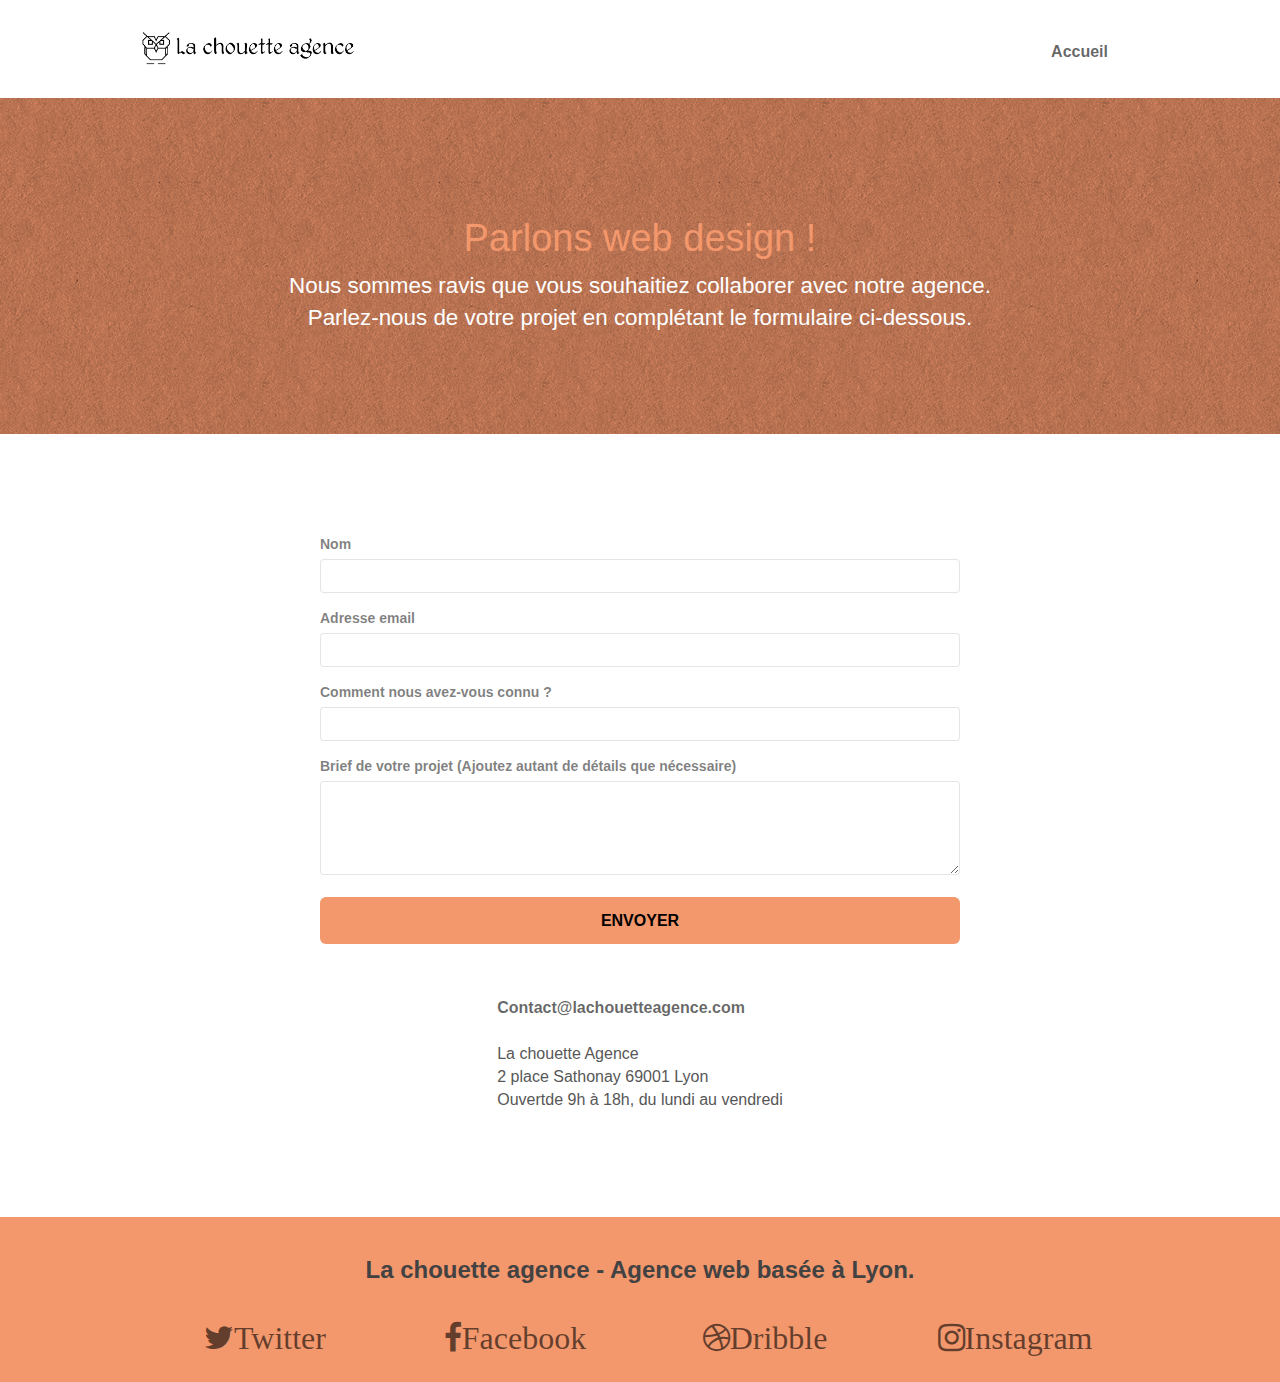
==== commit d2184265: "ajout arial label" ====
--- a/contact.html
+++ b/contact.html
@@ -37,7 +37,7 @@
 					<div class="navbar-header">
 						<a class="navbar-brand" href="index.html"><img src="img/la-chouette-agence.png"
 								alt="logo chouette agence" height="40" title="Retour à l'accueil" /></a>
-						<button type="button" class="navbar-toggle" data-toggle="collapse" data-target=".navbar-1">
+						<button type="button" class="navbar-toggle" data-toggle="collapse" data-target=".navbar-1" aria-label="Bouton barre navigation">
 							<span class="sr-only">Toggle navigation</span><span class="icon-bar"></span><span
 								class="icon-bar"></span><span class="icon-bar"></span>
 						</button>
@@ -107,7 +107,7 @@
 									cols="50" required></textarea>
 							</div>
 							<button class="bloc-button btn btn-lg btn-block cta-hero btn-atomic-tangerine"
-								type="submit">
+								type="submit" aria-label="Bouton envoyer">
 								Envoyer
 							</button>
 						</form>
@@ -134,7 +134,7 @@
 		<!-- bloc-7 END -->
 
 		<!-- ScrollToTop Button -->
-		<a class="bloc-button btn btn-d scrollToTop" onclick="scrollToTarget('1')"><span
+		<a aria-label="Bouton scroll monter" class="bloc-button btn btn-d scrollToTop" onclick="scrollToTarget('1')"><span
 				class="fa fa-chevron-up"></span></a>
 		<!-- ScrollToTop Button END-->
 
--- a/style.min.css
+++ b/style.min.css
@@ -1 +1 @@
-body{margin:0;padding:0;background:#fff;overflow-x:hidden}html{font-size:16px}a,button{transition:all 0.3s ease-in-out;outline:0!important;font-size:1rem}a:hover{text-decoration:none;cursor:pointer;background-color:#f3976c!important}.bloc{width:100%;clear:both;background:50% 50% no-repeat;padding:0 50px;background-size:cover;position:relative}.bloc .container{padding-left:0;padding-right:0}.bloc-lg{padding:100px 50px}.bloc-md{padding:50px}.bloc-sm{padding:20px 50px}.bg-b-edge,.bg-br-edge,.bg-center,.bg-l-edge,.bg-r-edge,.bg-repeat,.bg-t-edge{background-size:auto!important}.bg-repeat{background:repeat}.bg-t-edge{background:top no-repeat}.bloc-bg-texture::before{content:"";background-size:2px 2px;position:absolute;top:0;bottom:0;left:0;right:0}.texture-paper::before{background:url(img/texture-paper.png);background-size:280px 280px}.b-parallax{background-attachment:fixed}.d-bloc{color:rgb(255,255,255)}.d-bloc button:hover{color:rgb(255,255,255,.9)}.d-bloc .a-btn,.d-bloc .navbar a,.d-bloc .navbar-brand,.d-bloc a .icon-lg,.d-bloc a .icon-md,.d-bloc a .icon-sm,.d-bloc h1 a,.d-bloc h2 a,.d-bloc h3 a,.d-bloc h4 a,.d-bloc h5 a,.d-bloc h6 a,.d-bloc p a{color:rgba(2,2,2,.6)}.d-bloc .a-btn:hover,.d-bloc .navbar a:hover,.d-bloc .navbar-brand:hover,.d-bloc a:hover .icon-lg,.d-bloc a:hover .icon-md,.d-bloc a:hover .icon-sm,.d-bloc h1 a:hover,.d-bloc h2 a:hover,.d-bloc h3 a:hover,.d-bloc h4 a:hover,.d-bloc h5 a:hover,.d-bloc h6 a:hover,.d-bloc p a:hover{color:rgb(255,255,255,1)}.d-bloc .navbar-toggle .icon-bar{background:rgb(255,255,255,1)}.l-bloc{color:rgb(0,0,0,.5)}.l-bloc button:hover{color:rgb(0,0,0,.7)}.l-bloc .a-btn,.l-bloc .navbar a,.l-bloc .navbar-brand,.l-bloc a .icon-lg,.l-bloc a .icon-md,.l-bloc a .icon-sm,.l-bloc h1 a,.l-bloc h2 a,.l-bloc h3 a,.l-bloc h4 a,.l-bloc h5 a,.l-bloc h6 a,.l-bloc p a{color:rgb(0,0,0,.6)}.l-bloc .a-btn:hover,.l-bloc .navbar a:hover,.l-bloc .navbar-brand:hover,.l-bloc a:hover .icon-lg,.l-bloc a:hover .icon-md,.l-bloc a:hover .icon-sm,.l-bloc h1 a:hover,.l-bloc h2 a:hover,.l-bloc h3 a:hover,.l-bloc h4 a:hover,.l-bloc h5 a:hover,.l-bloc h6 a:hover,.l-bloc p a:hover{color:rgb(0,0,0,1)}.l-bloc .navbar-toggle .icon-bar{color:rgb(0,0,0,.6)}.voffset{margin-top:30px}.voffset-lg{margin-top:80px}.row-no-gutters{margin-right:0;margin-left:0}.row.row-no-gutters>[class*=" col-"],.row.row-no-gutters>[class^="col-"]{padding-right:0;padding-left:0}#bloc-1-hero h1{font-size:32px}.navbar{margin-bottom:0;z-index:1}.navbar-brand{height:auto;padding:3px 15px;font-size:25px;font-weight:400;font-weight:600;line-height:44px}.navbar-brand img{max-height:200px;margin:0 5px 0 0;display:inline}.navbar-brand img[src$="svg"]{min-width:100px}.nav-center .navbar-brand img{margin:0}.navbar .nav{padding-top:2px;margin-right:16px;float:right;z-index:1}.nav>li{float:left;margin-top:4px}.nav>li a:focus,.nav>li a:hover{background:0 0}.navbar-toggle{margin:10px 10px 0 0;border:0}.navbar-toggle:hover{background:0 0!important}.navbar-toggle .icon-bar{background-color:rgb(0,0,0,.5);width:2rem}.nav-invert .navbar .nav{float:left}.nav-invert .navbar-brand,.nav-invert .navbar-header{float:right;position:relative;z-index:2}@media (min-width:768px){.site-navigation{top:50%}.nav>li .dropdown-menu a,.nav>li .dropdown-menu a:hover{color:#484848}.nav-invert .site-navigation{left:0;right:0}.nav-center{text-align:center}.nav-center .navbar-header{width:100%}.nav-center .nav>li,.nav-center .navbar-brand,.nav-center .navbar-header{float:none;display:inline-block}.nav-center .site-navigation{position:relative;width:100%;right:0;margin-right:0;margin-top:20px}.nav-center.mini-nav .navbar-toggle{float:none;margin:10px auto 0}}.nav>li>.dropdown a{background:0 0!important;display:block;padding:14px 15px}nav .caret{margin:0 5px}.dropdown-menu .dropdown-menu{top:-8px;left:100%}.dropdown-menu .dropmenu-flow-right{top:100%;left:0;margin-left:-1px;border-top-left-radius:0;border-top-right-radius:0}.dropdown-menu .dropdown span{border:4px solid #000;border-top-color:transparent;border-right-color:transparent;border-bottom-color:transparent;margin:6px -5px 0 0!important;float:right}.mg-md{margin-top:10px;margin-bottom:20px}.mg-lg{margin-top:10px;margin-bottom:40px}.btn{margin:0 5px 5px 0}.btn-d,.btn-d:focus,.btn-d:hover{color:#fff;background:rgb(0,0,0,.3)}button{outline:0!important}.btn-rd{border-radius:40px}.btn-clean{border:rgb(0,0,0,.08) solid 1px;border-bottom-color:rgb(0,0,0,.1);text-shadow:0 1px 0 rgb(0,0,1,.1);box-shadow:0 1px 3px rgb(0,0,1,.25),0 1px 0 0 rgb(255,255,255,.15) inset}.icon-md{font-size:2rem!important;padding:.5rem}.icon-lg{font-size:60px!important}.sm-shadow{text-shadow:0 1px 2px rgb(0,0,0,.3)}.panel-sq,.panel-sq .panel-footer,.panel-sq .panel-heading{border-radius:0}.panel-rd{border-radius:30px}.panel-rd .panel-heading{border-radius:29px 29px 0 0}.panel-rd .panel-footer{border-radius:0 0 29px 29px}.form-control{border-color:rgba(0,0,0,.1);box-shadow:none}.scrollToTop{width:40px;height:40px;position:fixed;bottom:20px;right:20px;opacity:0;z-index:500;transition:all .3s ease-in-out}.scrollToTop span{margin-top:6px}.showScrollTop{font-size:14px;opacity:1}a[data-lightbox]{position:relative;display:block;text-align:center}a[data-lightbox]:hover::before{content:"+";font-family:HelveticaNeue-Light,"Helvetica Neue Light","Helvetica Neue",Helvetica,Arial;font-size:32px;width:50px;height:50px;margin-left:-25px;border-radius:50%;background:rgb(0,0,0,.6);color:#fff;font-weight:100;z-index:1;position:absolute;top:50%;transform:translateY(-50%)}a[data-lightbox]:hover img{opacity:.6;animation-fill-mode:none}.lightbox-caption{padding:20px;color:#fff;background:rgb(0,0,0,.5);left:15px;right:15px;bottom:5px;text-align:center}.snapshot-lb .lightbox-caption{padding:0;color:rgb(0,0,0,.5);background:0 0}.btn,a,h1,h2,h3,h4,h5,h6,p{font-family:helvetica;font-weight:400;color:#575757}.container{max-width:1000px}.hero-bloc-text{font-size:38px}p{font-size:1rem}.tight-width-whitespace{max-width:80%;margin:auto auto auto auto}.h1{font-size:20px;font-family:"Open Sans"}.cta-hero{margin-top:22px;color:#fff!important;text-transform:uppercase;padding:12px 28px 12px 28px;font-size:16px;font-weight:700}.social{margin:auto auto auto auto}h2{font-size:22px;line-height:1.4em}h3{font-size:15px;text-transform:uppercase;font-weight:700;color:#333!important}.med-width-whitespace{max-width:800px;margin:auto auto auto auto;box-shadow:0 0 0 #000}h1{color:#333!important}h4{color:#333!important}.icons{margin-bottom:14px;margin-top:24px}.white{color:#fff!important}.portfolio-thumb{margin:auto auto}.portfolio-row{margin-bottom:44px;margin-top:50px}.black-background{background-color:rgb(165,147,99,.7);padding:2rem}.bold-link{font-weight:900;text-decoration:underline!important}.bgc-white{background-color:#fff}.bgc-dark-slate-blue{background-color:#364577}.bgc-atomic-tangerine{background-color:#f3976c}.tc-white{color:#fff!important}.btn-atomic-tangerine{background:#f3976c;color:rgb(0,0,0)!important}.btn-atomic-tangerine:hover{background:#fc5102!important;color:#fff!important}.ltc-white{color:#fff!important}.ltc-white:hover{color:#ccc!important}.ltc-atomic-tangerine{color:#f3976c!important}.ltc-atomic-tangerine:hover{color:#c27956!important}.icon-dark-slate-blue{color:#364577!important;border-color:#364577!important}.bg-lines-h2-bg{background-image:url(img/lines-h2-bg.png)}.bg-banniere{background-image:url(img/la-chouette-agence-banniere.jpg)}.bg-presentation{background-image:url(img/image-de-presentation.jpg)}@media (max-width:1024px){.bloc{padding-left:20px;padding-right:20px}}@media (max-width:992px) and (min-width:768px){.nav-center.navbar .nav{max-width:100%}}@media only screen and (min-width:768px) and (max-width:1024px) and (orientation:landscape){.b-parallax{background-attachment:scroll}}@media only screen and (min-width:1024px) and (max-width:1366px){.b-parallax{background-attachment:scroll}}@media (max-width:991px){.container{width:100%}.b-parallax{background-attachment:scroll}#hero-bloc,.page-container{overflow-x:hidden;position:relative}}@media (max-width:767px){.page-container{overflow-x:hidden;position:relative}h1,h2,h3,h4,h5,h6,p{padding-left:10px!important;padding-right:10px!important}.b-parallax{background-attachment:scroll}.navbar .nav{padding-top:0;border-top:1px solid rgba(0,0,0,.2);float:none!important;margin:auto}.navbar.row{margin-left:0;margin-right:0}.nav>li{margin-top:0;border-bottom:1px solid rgb(0,0,0,.1);background:rgb(0,0,0,.05);text-align:center;width:100%}.nav>li:hover{background:rgb(0,0,0,.08)}#hero-bloc .navbar .nav{background:rgb(0,0,0,.8)}#hero-bloc .navbar .nav a{color:rgb(255,255,255,.6)}.hero{padding:50px 0}.hero-nav{left:-1px;right:-1px}.navbar-collapse{padding:0;overflow-x:hidden;box-shadow:none}.navbar-brand img{max-height:40px;width:auto}.nav-invert .navbar-header{float:none;width:100%}.nav-invert .navbar-toggle{float:left;margin-left:10px}.bloc{padding-left:0;padding-right:0}.bloc-lg{padding:40px 0}.bloc-md,.bloc-sm{padding-left:0;padding-right:0}.bloc-fill-screen .fill-bloc-bottom-edge,.bloc-fill-screen .fill-bloc-top-edge,.bloc-tile-2 .container,.bloc-tile-3 .container,.bloc-tile-4 .container{padding-left:0;padding-right:0}.a-block{padding:0 10px}.voffset{margin-top:5px}.voffset-md{margin-top:20px}.voffset-lg{margin-top:30px}form{padding:5px}.close-lightbox{display:inline-block}.blocsapp-device-iphone5{background-size:216px 425px;padding-top:60px;width:216px;height:425px}.blocsapp-device-iphone5 img{width:180px;height:320px}}@media (max-width:767px){.black-background{padding:2rem 1rem 2rem 1rem}.bloc-mob-center-text{text-align:center}#bloc-8{padding-right:2rem;padding-left:2rem}.btn,a,h1,h2,h3,h4,h5,h6,p{font-weight:500;color:#000}}#lightbox-image{margin:auto}a[data-lightbox]{position:relative;display:block;text-align:center}a[data-lightbox]:hover::before{content:"+";font-family:"HelveticaNeue-Light","Helvetica Neue Light","Helvetica Neue",Helvetica,Arial;font-size:32px;width:50px;height:50px;margin-left:-25px;border-radius:50%;background:rgba(0,0,0,.6);color:#FFF;font-weight:100;z-index:1;position:absolute;top:50%;transform:translateY(-50%)}a[data-lightbox]:hover img{opacity:.6;animation-fill-mode:none}#lightbox-modal{display:flex;align-items:center}#lightbox-modal .modal-dialog{width:90%;max-width:900px;margin:0 auto 0}#lightbox-modal .modal-dialog img{max-height:90vh;margin:0 auto}.lightbox-caption{padding:20px;color:#FFF;background:rgba(0,0,0,.5);position:absolute;left:15px;right:15px;bottom:5px}.close-lightbox{color:#FFF;font-size:30px;position:absolute;top:20px;right:20px;z-index:20;background:rgba(0,0,0,.5);border:none;line-height:30px;padding:0 9px 5px;opacity:.3}.close-lightbox:hover,.next-lightbox:hover,.prev-lightbox:hover{opacity:1;color:#FFF}.next-lightbox,.prev-lightbox{font-size:20px;color:rgba(255,255,255,.9);background:rgba(0,0,0,.5);transition:all .2s ease-in-out;position:absolute;top:45%;z-index:1;opacity:.4}.next-lightbox{padding:6px 8px 1px 13px;right:25px}.prev-lightbox{padding:6px 13px 1px 10px;left:25px}.snapshot-lb .modal-body{padding-bottom:45px}.snapshot-lb .lightbox-caption{padding:0;color:rgba(0,0,0,.5);background:none}+body{margin:0;padding:0;background:#fff;overflow-x:hidden}html{font-size:16px}a,button{transition:all 0.3s ease-in-out;outline:0!important;font-size:1rem;font-weight:bolder!important}a:hover{text-decoration:none;cursor:pointer;color:#f3976b!important}.bloc{width:100%;clear:both;background:50% 50% no-repeat;padding:0;background-size:cover;position:relative}.bloc .container{padding-left:0;padding-right:0}.bloc-lg{padding:100px 50px}.bloc-md{padding:50px}.bloc-sm{padding:20px 50px}.bg-b-edge,.bg-br-edge,.bg-center,.bg-l-edge,.bg-r-edge,.bg-repeat,.bg-t-edge{background-size:auto!important}.bg-repeat{background:repeat}.bg-t-edge{background:top no-repeat}.bloc-bg-texture::before{content:"";background-size:2px 2px;position:absolute;top:0;bottom:0;left:0;right:0}.texture-paper::before{background:url(img/texture-paper.png);background-size:280px 280px}.b-parallax{background-attachment:fixed}.d-bloc{color:rgb(255,255,255)}.d-bloc button:hover{color:rgb(255,255,255,.9)}.d-bloc .a-btn,.d-bloc .navbar a,.d-bloc .navbar-brand,.d-bloc a .icon-lg,.d-bloc a .icon-md,.d-bloc a .icon-sm,.d-bloc h1 a,.d-bloc h2 a,.d-bloc h3 a,.d-bloc h4 a,.d-bloc h5 a,.d-bloc h6 a,.d-bloc p a{color:rgba(2,2,2,.6)}.d-bloc .a-btn:hover,.d-bloc .navbar a:hover,.d-bloc .navbar-brand:hover,.d-bloc a:hover .icon-lg,.d-bloc a:hover .icon-md,.d-bloc a:hover .icon-sm,.d-bloc h1 a:hover,.d-bloc h2 a:hover,.d-bloc h3 a:hover,.d-bloc h4 a:hover,.d-bloc h5 a:hover,.d-bloc h6 a:hover,.d-bloc p a:hover{color:rgb(255,255,255,1)}.d-bloc .navbar-toggle .icon-bar{background:rgb(255,255,255,1)}.l-bloc{color:rgb(0,0,0,.5)}.l-bloc button:hover{color:rgb(0,0,0,.7)}.l-bloc .a-btn,.l-bloc .navbar a,.l-bloc .navbar-brand,.l-bloc a .icon-lg,.l-bloc a .icon-md,.l-bloc a .icon-sm,.l-bloc h1 a,.l-bloc h2 a,.l-bloc h3 a,.l-bloc h4 a,.l-bloc h5 a,.l-bloc h6 a,.l-bloc p a{color:rgb(0,0,0,.6)}.l-bloc .a-btn:hover,.l-bloc .navbar a:hover,.l-bloc .navbar-brand:hover,.l-bloc a:hover .icon-lg,.l-bloc a:hover .icon-md,.l-bloc a:hover .icon-sm,.l-bloc h1 a:hover,.l-bloc h2 a:hover,.l-bloc h3 a:hover,.l-bloc h4 a:hover,.l-bloc h5 a:hover,.l-bloc h6 a:hover,.l-bloc p a:hover{color:rgb(0,0,0,1)}.l-bloc .navbar-toggle .icon-bar{color:rgb(0,0,0,.6)}.voffset{margin-top:30px}.voffset-lg{margin-top:80px}.row-no-gutters{margin-right:0;margin-left:0}.row.row-no-gutters>[class*=" col-"],.row.row-no-gutters>[class^="col-"]{padding-right:0;padding-left:0}#bloc-1-hero h1{font-size:32px}.navbar{margin-bottom:0;z-index:1}.navbar-brand{height:auto;padding:3px 15px;font-size:25px;font-weight:400;font-weight:600;line-height:44px}.navbar-brand img{max-height:200px;margin:0 5px 0 0;display:inline}.navbar-brand img[src$="svg"]{min-width:100px}.nav-center .navbar-brand img{margin:0}.navbar .nav{padding-top:2px;margin-right:16px;float:right;z-index:1}.nav>li{float:left;margin-top:4px}.nav>li a:focus,.nav>li a:hover{background:0 0}.navbar-toggle{margin:10px 10px 0 0;border:0}.navbar-toggle:hover{background:0 0!important}.navbar-toggle .icon-bar{background-color:rgb(0,0,0,.5);width:2rem}.nav-invert .navbar .nav{float:left}.nav-invert .navbar-brand,.nav-invert .navbar-header{float:right;position:relative;z-index:2}@media (min-width:768px){.site-navigation{top:50%}.nav>li .dropdown-menu a,.nav>li .dropdown-menu a:hover{color:#484848}.nav-invert .site-navigation{left:0;right:0}.nav-center{text-align:center}.nav-center .navbar-header{width:100%}.nav-center .nav>li,.nav-center .navbar-brand,.nav-center .navbar-header{float:none;display:inline-block}.nav-center .site-navigation{position:relative;width:100%;right:0;margin-right:0;margin-top:20px}.nav-center.mini-nav .navbar-toggle{float:none;margin:10px auto 0}}.nav>li>.dropdown a{background:0 0!important;display:block;padding:14px 15px}nav .caret{margin:0 5px}.dropdown-menu .dropdown-menu{top:-8px;left:100%}.dropdown-menu .dropmenu-flow-right{top:100%;left:0;margin-left:-1px;border-top-left-radius:0;border-top-right-radius:0}.dropdown-menu .dropdown span{border:4px solid #000;border-top-color:transparent;border-right-color:transparent;border-bottom-color:transparent;margin:6px -5px 0 0!important;float:right}.mg-md{margin-top:10px;margin-bottom:20px}.mg-lg{margin-top:10px;margin-bottom:40px}.btn{margin:0 5px 5px 0}.btn-d,.btn-d:focus,.btn-d:hover{color:#fff;background:rgb(0,0,0,.3)}button{outline:0!important}.btn-rd{border-radius:40px}.btn-clean{border:rgb(0,0,0,.08) solid 1px;border-bottom-color:rgb(0,0,0,.1);text-shadow:0 1px 0 rgb(0,0,1,.1);box-shadow:0 1px 3px rgb(0,0,1,.25),0 1px 0 0 rgb(255,255,255,.15) inset}.icon-md{font-size:2rem!important;padding:.5rem}.icon-lg{font-size:60px!important}.sm-shadow{text-shadow:0 1px 2px rgb(0,0,0,.3)}.panel-sq,.panel-sq .panel-footer,.panel-sq .panel-heading{border-radius:0}.panel-rd{border-radius:30px}.panel-rd .panel-heading{border-radius:29px 29px 0 0}.panel-rd .panel-footer{border-radius:0 0 29px 29px}.form-control{border-color:rgba(0,0,0,.1);box-shadow:none}.scrollToTop{width:40px;height:40px;position:fixed;bottom:20px;right:20px;opacity:0;z-index:500;transition:all .3s ease-in-out}.scrollToTop span{margin-top:6px}.showScrollTop{font-size:14px;opacity:1}a[data-lightbox]{position:relative;display:block;text-align:center}a[data-lightbox]:hover::before{content:"+";font-family:HelveticaNeue-Light,"Helvetica Neue Light","Helvetica Neue",Helvetica,Arial;font-size:32px;width:50px;height:50px;margin-left:-25px;border-radius:50%;background:rgb(0,0,0,.6);color:#fff!important;font-weight:100;z-index:1;position:absolute;top:50%;transform:translateY(-50%)}a[data-lightbox]:hover img{opacity:.6;animation-fill-mode:none}.lightbox-caption{padding:20px;color:#fff;background:rgb(0,0,0,.5);left:15px;right:15px;bottom:5px;text-align:center}.snapshot-lb .lightbox-caption{padding:0;color:rgb(0,0,0,.5);background:0 0}.btn,a,h1,h3,h4,h5,h6,p{font-family:helvetica;font-weight:400;color:#575757}.container{max-width:1000px}.hero-bloc-text{font-size:38px}p{font-size:1rem}.tight-width-whitespace{max-width:80%;margin:auto auto auto auto}.h1{font-size:20px;font-family:"Open Sans"}.cta-hero{margin-top:22px;color:#fff!important;text-transform:uppercase;padding:12px 28px 12px 28px;font-size:16px;font-weight:700}.social{margin:auto auto auto auto}h2{font-size:1.5rem;line-height:1.4em;color:#f3976b!important}h3{font-size:15px;text-transform:uppercase;font-weight:700;color:#333!important}.med-width-whitespace{max-width:800px;margin:auto auto auto auto;box-shadow:0 0 0 #000}h1{color:#f3976c!important}h4{color:#333!important}.icons{margin-bottom:14px;margin-top:24px}.white{color:#fff!important}.portfolio-thumb{margin:auto auto}.portfolio-row{margin-bottom:44px;margin-top:50px}.black-background{background-color:rgb(165,147,99,.7);padding:2rem}.bold-link{font-weight:900;text-decoration:underline!important}.bgc-white{background-color:#fff}.bgc-dark-slate-blue{background-color:#364577}.bgc-atomic-tangerine{background-color:#f3976c}.tc-white{color:#fff}.btn-atomic-tangerine{background:#f3976c;color:rgb(0,0,0)!important}.btn-atomic-tangerine:hover{background:#fc5102!important;color:#fff!important}.ltc-white{color:#fff!important}.ltc-white:hover{color:#ccc!important}.ltc-atomic-tangerine{color:#f3976c!important}.ltc-atomic-tangerine:hover{color:#c27956!important}.icon-dark-slate-blue{color:#364577!important;border-color:#364577!important}.bg-lines-h2-bg{background-image:url(img/lines-h2-bg.png)}.bg-banniere{background-image:url(img/la-chouette-agence-banniere.jpg)}.bg-presentation{background-image:url(img/image-de-presentation.jpg)}@media (max-width:1024px){.bloc{padding-left:20px;padding-right:20px}}@media (max-width:992px) and (min-width:768px){.nav-center.navbar .nav{max-width:100%}}@media only screen and (min-width:768px) and (max-width:1024px) and (orientation:landscape){.b-parallax{background-attachment:scroll}}@media only screen and (min-width:1024px) and (max-width:1366px){.b-parallax{background-attachment:scroll}}@media (max-width:991px){.container{width:100%}.b-parallax{background-attachment:scroll}#hero-bloc,.page-container{overflow-x:hidden;position:relative}}@media (max-width:767px){.page-container{overflow-x:hidden;position:relative}h1,h2,h3,h4,h5,h6,p{padding-left:10px!important;padding-right:10px!important}.b-parallax{background-attachment:scroll}.navbar .nav{padding-top:0;border-top:1px solid rgba(0,0,0,.2);float:none!important;margin:auto}.navbar.row{margin-left:0;margin-right:0}.nav>li{margin-top:0;border-bottom:1px solid rgb(0,0,0,.1);background:rgb(0,0,0,.05);text-align:center;width:100%}.nav>li:hover{background:rgb(0,0,0,.08)}#hero-bloc .navbar .nav{background:rgb(0,0,0,.8)}#hero-bloc .navbar .nav a{color:rgb(255,255,255,.6)}.hero{padding:50px 0}.hero-nav{left:-1px;right:-1px}.navbar-collapse{padding:0;overflow-x:hidden;box-shadow:none}.navbar-brand img{max-height:40px;width:auto}.nav-invert .navbar-header{float:none;width:100%}.nav-invert .navbar-toggle{float:left;margin-left:10px}.bloc{padding-left:0;padding-right:0}.bloc-lg{padding:40px 0}.bloc-md,.bloc-sm{padding-left:0;padding-right:0}.bloc-fill-screen .fill-bloc-bottom-edge,.bloc-fill-screen .fill-bloc-top-edge,.bloc-tile-2 .container,.bloc-tile-3 .container,.bloc-tile-4 .container{padding-left:0;padding-right:0}.a-block{padding:0 10px}.voffset{margin-top:5px}.voffset-md{margin-top:20px}.voffset-lg{margin-top:30px}form{padding:5px}.close-lightbox{display:inline-block}.blocsapp-device-iphone5{background-size:216px 425px;padding-top:60px;width:216px;height:425px}.blocsapp-device-iphone5 img{width:180px;height:320px}}@media (max-width:767px){.black-background{padding:2rem 1rem 2rem 1rem}.bloc-mob-center-text{text-align:center}#bloc-8{padding-right:2rem;padding-left:2rem}.btn,a,h1,h2,h3,h4,h5,h6,p{font-weight:500;color:#000}}#lightbox-image{margin:auto}a[data-lightbox]{position:relative;display:block;text-align:center}a[data-lightbox]:hover::before{content:"+";font-family:"HelveticaNeue-Light","Helvetica Neue Light","Helvetica Neue",Helvetica,Arial;font-size:32px;width:50px;height:50px;margin-left:-25px;border-radius:50%;background:rgba(0,0,0,.6);color:#FFF;font-weight:100;z-index:1;position:absolute;top:50%;transform:translateY(-50%)}a[data-lightbox]:hover img{opacity:.6;animation-fill-mode:none}#lightbox-modal{display:flex;align-items:center}#lightbox-modal .modal-dialog{width:90%;max-width:900px;margin:0 auto 0}#lightbox-modal .modal-dialog img{max-height:90vh;margin:0 auto}.lightbox-caption{padding:20px;color:#FFF;background:rgba(0,0,0,.5);position:absolute;left:15px;right:15px;bottom:5px}.close-lightbox{color:#FFF;font-size:30px;position:absolute;top:20px;right:20px;z-index:20;background:rgba(0,0,0,.5);border:none;line-height:30px;padding:0 9px 5px;opacity:.3}.close-lightbox:hover,.next-lightbox:hover,.prev-lightbox:hover{opacity:1;color:#FFF}.next-lightbox,.prev-lightbox{font-size:20px;color:rgba(255,255,255,.9);background:rgba(0,0,0,.5);transition:all .2s ease-in-out;position:absolute;top:45%;z-index:1;opacity:.4}.next-lightbox{padding:6px 8px 1px 13px;right:25px}.prev-lightbox{padding:6px 13px 1px 10px;left:25px}.snapshot-lb .modal-body{padding-bottom:45px}.snapshot-lb .lightbox-caption{padding:0;color:rgba(0,0,0,.5);background:none}.blockcitation{display:block;margin-block-start:1em;margin-block-end:1em;margin-inline-start:2rem;margin-inline-end:2rem;color:#000;font-size:1.5rem;font-style:italic}--- a/css/et-line.css
+++ b/css/et-line.css
@@ -1,9 +1,12 @@
 @font-face {
-    font-family: et-line;
-    src: url(../fonts/et-line.eot);
-    src: url(../fonts/et-line.eot?#iefix) format('embedded-opentype'), url(../fonts/et-line.woff) format('woff'), url(../fonts/et-line.ttf) format('truetype'), url(../fonts/et-line.svg#et-line) format('svg');
-    font-weight: 400;
-    font-style: normal
+  font-family: et-line;
+  src: url(../fonts/et-line.eot);
+  src: url(../fonts/et-line.eot?#iefix) format("embedded-opentype"),
+    url(../fonts/et-line.woff) format("woff"),
+    url(../fonts/et-line.ttf) format("truetype"),
+    url(../fonts/et-line.svg#et-line) format("svg");
+  font-weight: 400;
+  font-style: normal;
 }
 
 .et-icon-adjustments,
@@ -106,414 +109,411 @@
 .et-icon-video,
 .et-icon-wallet,
 .et-icon-wine {
-    font-family: et-line;
-    speak: none;
-    font-style: normal;
-    font-weight: 400;
-    font-variant: normal;
-    text-transform: none;
-    line-height: 1;
-    -webkit-font-smoothing: antialiased;
-    -moz-osx-font-smoothing: grayscale;
-    display: inline-block
+  font-family: et-line;
+  font-style: normal;
+  font-weight: 400;
+  font-variant: normal;
+  text-transform: none;
+  line-height: 1;
+  display: inline-block;
 }
 
 .et-icon-mobile:before {
-    content: "\e000"
+  content: "\e000";
 }
 
 .et-icon-laptop:before {
-    content: "\e001"
+  content: "\e001";
 }
 
 .et-icon-desktop:before {
-    content: "\e002"
+  content: "\e002";
 }
 
 .et-icon-tablet:before {
-    content: "\e003"
+  content: "\e003";
 }
 
 .et-icon-phone:before {
-    content: "\e004"
+  content: "\e004";
 }
 
 .et-icon-document:before {
-    content: "\e005"
+  content: "\e005";
 }
 
 .et-icon-documents:before {
-    content: "\e006"
+  content: "\e006";
 }
 
 .et-icon-search:before {
-    content: "\e007"
+  content: "\e007";
 }
 
 .et-icon-clipboard:before {
-    content: "\e008"
+  content: "\e008";
 }
 
 .et-icon-newspaper:before {
-    content: "\e009"
+  content: "\e009";
 }
 
 .et-icon-notebook:before {
-    content: "\e00a"
+  content: "\e00a";
 }
 
 .et-icon-book-open:before {
-    content: "\e00b"
+  content: "\e00b";
 }
 
 .et-icon-browser:before {
-    content: "\e00c"
+  content: "\e00c";
 }
 
 .et-icon-calendar:before {
-    content: "\e00d"
+  content: "\e00d";
 }
 
 .et-icon-presentation:before {
-    content: "\e00e"
+  content: "\e00e";
 }
 
 .et-icon-picture:before {
-    content: "\e00f"
+  content: "\e00f";
 }
 
 .et-icon-pictures:before {
-    content: "\e010"
+  content: "\e010";
 }
 
 .et-icon-video:before {
-    content: "\e011"
+  content: "\e011";
 }
 
 .et-icon-camera:before {
-    content: "\e012"
+  content: "\e012";
 }
 
 .et-icon-printer:before {
-    content: "\e013"
+  content: "\e013";
 }
 
 .et-icon-toolbox:before {
-    content: "\e014"
+  content: "\e014";
 }
 
 .et-icon-briefcase:before {
-    content: "\e015"
+  content: "\e015";
 }
 
 .et-icon-wallet:before {
-    content: "\e016"
+  content: "\e016";
 }
 
 .et-icon-gift:before {
-    content: "\e017"
+  content: "\e017";
 }
 
 .et-icon-bargraph:before {
-    content: "\e018"
+  content: "\e018";
 }
 
 .et-icon-grid:before {
-    content: "\e019"
+  content: "\e019";
 }
 
 .et-icon-expand:before {
-    content: "\e01a"
+  content: "\e01a";
 }
 
 .et-icon-focus:before {
-    content: "\e01b"
+  content: "\e01b";
 }
 
 .et-icon-edit:before {
-    content: "\e01c"
+  content: "\e01c";
 }
 
 .et-icon-adjustments:before {
-    content: "\e01d"
+  content: "\e01d";
 }
 
 .et-icon-ribbon:before {
-    content: "\e01e"
+  content: "\e01e";
 }
 
 .et-icon-hourglass:before {
-    content: "\e01f"
+  content: "\e01f";
 }
 
 .et-icon-lock:before {
-    content: "\e020"
+  content: "\e020";
 }
 
 .et-icon-megaphone:before {
-    content: "\e021"
+  content: "\e021";
 }
 
 .et-icon-shield:before {
-    content: "\e022"
+  content: "\e022";
 }
 
 .et-icon-trophy:before {
-    content: "\e023"
+  content: "\e023";
 }
 
 .et-icon-flag:before {
-    content: "\e024"
+  content: "\e024";
 }
 
 .et-icon-map:before {
-    content: "\e025"
+  content: "\e025";
 }
 
 .et-icon-puzzle:before {
-    content: "\e026"
+  content: "\e026";
 }
 
 .et-icon-basket:before {
-    content: "\e027"
+  content: "\e027";
 }
 
 .et-icon-envelope:before {
-    content: "\e028"
+  content: "\e028";
 }
 
 .et-icon-streetsign:before {
-    content: "\e029"
+  content: "\e029";
 }
 
 .et-icon-telescope:before {
-    content: "\e02a"
+  content: "\e02a";
 }
 
 .et-icon-gears:before {
-    content: "\e02b"
+  content: "\e02b";
 }
 
 .et-icon-key:before {
-    content: "\e02c"
+  content: "\e02c";
 }
 
 .et-icon-paperclip:before {
-    content: "\e02d"
+  content: "\e02d";
 }
 
 .et-icon-attachment:before {
-    content: "\e02e"
+  content: "\e02e";
 }
 
 .et-icon-pricetags:before {
-    content: "\e02f"
+  content: "\e02f";
 }
 
 .et-icon-lightbulb:before {
-    content: "\e030"
+  content: "\e030";
 }
 
 .et-icon-layers:before {
-    content: "\e031"
+  content: "\e031";
 }
 
 .et-icon-pencil:before {
-    content: "\e032"
+  content: "\e032";
 }
 
 .et-icon-tools:before {
-    content: "\e033"
+  content: "\e033";
 }
 
 .et-icon-tools-2:before {
-    content: "\e034"
+  content: "\e034";
 }
 
 .et-icon-scissors:before {
-    content: "\e035"
+  content: "\e035";
 }
 
 .et-icon-paintbrush:before {
-    content: "\e036"
+  content: "\e036";
 }
 
 .et-icon-magnifying-glass:before {
-    content: "\e037"
+  content: "\e037";
 }
 
 .et-icon-circle-compass:before {
-    content: "\e038"
+  content: "\e038";
 }
 
 .et-icon-linegraph:before {
-    content: "\e039"
+  content: "\e039";
 }
 
 .et-icon-mic:before {
-    content: "\e03a"
+  content: "\e03a";
 }
 
 .et-icon-strategy:before {
-    content: "\e03b"
+  content: "\e03b";
 }
 
 .et-icon-beaker:before {
-    content: "\e03c"
+  content: "\e03c";
 }
 
 .et-icon-caution:before {
-    content: "\e03d"
+  content: "\e03d";
 }
 
 .et-icon-recycle:before {
-    content: "\e03e"
+  content: "\e03e";
 }
 
 .et-icon-anchor:before {
-    content: "\e03f"
+  content: "\e03f";
 }
 
 .et-icon-profile-male:before {
-    content: "\e040"
+  content: "\e040";
 }
 
 .et-icon-profile-female:before {
-    content: "\e041"
+  content: "\e041";
 }
 
 .et-icon-bike:before {
-    content: "\e042"
+  content: "\e042";
 }
 
 .et-icon-wine:before {
-    content: "\e043"
+  content: "\e043";
 }
 
 .et-icon-hotairballoon:before {
-    content: "\e044"
+  content: "\e044";
 }
 
 .et-icon-globe:before {
-    content: "\e045"
+  content: "\e045";
 }
 
 .et-icon-genius:before {
-    content: "\e046"
+  content: "\e046";
 }
 
 .et-icon-map-pin:before {
-    content: "\e047"
+  content: "\e047";
 }
 
 .et-icon-dial:before {
-    content: "\e048"
+  content: "\e048";
 }
 
 .et-icon-chat:before {
-    content: "\e049"
+  content: "\e049";
 }
 
 .et-icon-heart:before {
-    content: "\e04a"
+  content: "\e04a";
 }
 
 .et-icon-cloud:before {
-    content: "\e04b"
+  content: "\e04b";
 }
 
 .et-icon-upload:before {
-    content: "\e04c"
+  content: "\e04c";
 }
 
 .et-icon-download:before {
-    content: "\e04d"
+  content: "\e04d";
 }
 
 .et-icon-target:before {
-    content: "\e04e"
+  content: "\e04e";
 }
 
 .et-icon-hazardous:before {
-    content: "\e04f"
+  content: "\e04f";
 }
 
 .et-icon-piechart:before {
-    content: "\e050"
+  content: "\e050";
 }
 
 .et-icon-speedometer:before {
-    content: "\e051"
+  content: "\e051";
 }
 
 .et-icon-global:before {
-    content: "\e052"
+  content: "\e052";
 }
 
 .et-icon-compass:before {
-    content: "\e053"
+  content: "\e053";
 }
 
 .et-icon-lifesaver:before {
-    content: "\e054"
+  content: "\e054";
 }
 
 .et-icon-clock:before {
-    content: "\e055"
+  content: "\e055";
 }
 
 .et-icon-aperture:before {
-    content: "\e056"
+  content: "\e056";
 }
 
 .et-icon-quote:before {
-    content: "\e057"
+  content: "\e057";
 }
 
 .et-icon-scope:before {
-    content: "\e058"
+  content: "\e058";
 }
 
 .et-icon-alarmclock:before {
-    content: "\e059"
+  content: "\e059";
 }
 
 .et-icon-refresh:before {
-    content: "\e05a"
+  content: "\e05a";
 }
 
 .et-icon-happy:before {
-    content: "\e05b"
+  content: "\e05b";
 }
 
 .et-icon-sad:before {
-    content: "\e05c"
+  content: "\e05c";
 }
 
 .et-icon-facebook:before {
-    content: "\e05d"
+  content: "\e05d";
 }
 
 .et-icon-twitter:before {
-    content: "\e05e"
+  content: "\e05e";
 }
 
 .et-icon-googleplus:before {
-    content: "\e05f"
+  content: "\e05f";
 }
 
 .et-icon-rss:before {
-    content: "\e060"
+  content: "\e060";
 }
 
 .et-icon-tumblr:before {
-    content: "\e061"
+  content: "\e061";
 }
 
 .et-icon-linkedin:before {
-    content: "\e062"
+  content: "\e062";
 }
 
 .et-icon-dribbble:before {
-    conte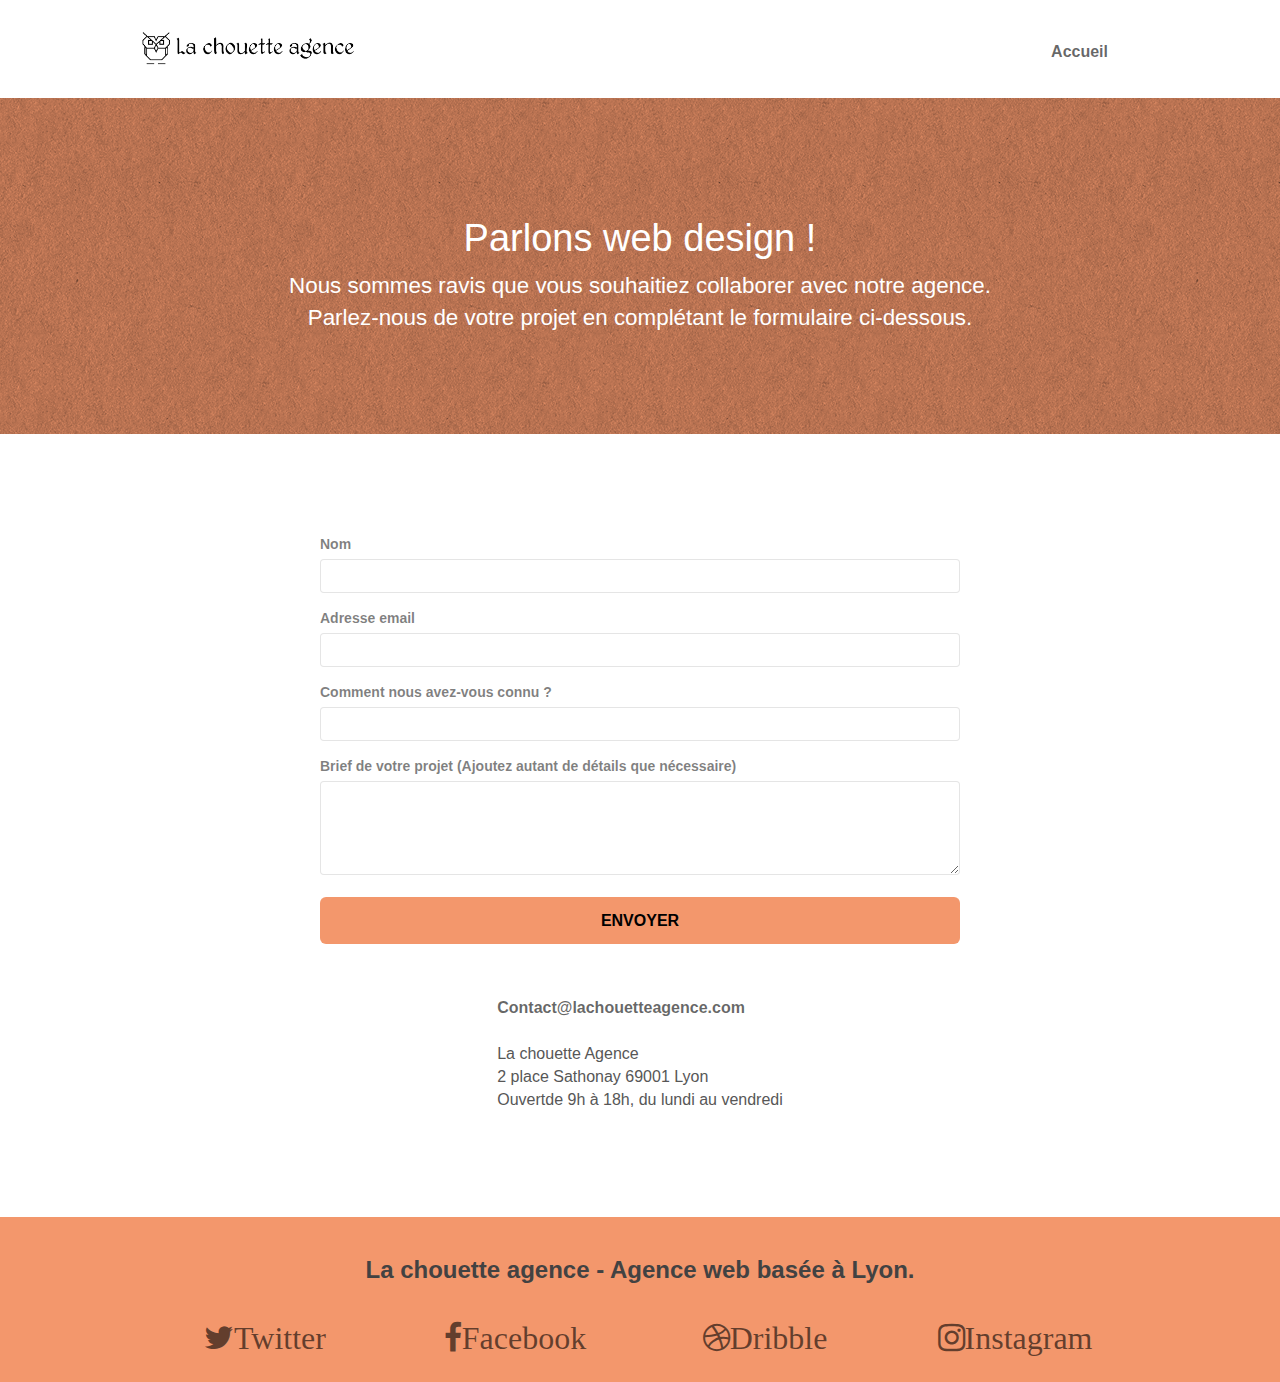
==== commit 38903282: "h1 couleur" ====
--- a/contact.html
+++ b/contact.html
@@ -2,14 +2,19 @@
 <html lang="fr">
 
 <head>
-	<meta charset="utf-8" />
-	<meta name="keywords" content="" />
-	<meta name="description" content="" />
+	<meta name="description" content="La Chouette Agence, Entreprise de Web Design basée à Lyon"/>
+    <meta name="Geography" content="lyon,france,69000" />
+    <meta name="Category" content="internet" />
+    <meta name="doc-type" content="Web Page" />
+    <meta name="language" content="fr_FR" />
+    <meta name="identifier-url" content="https://franck-vally.github.io/end/" />
+    <meta name="robots" content="All" />
+    <meta name="revisit-after" content="30" />
 	<meta name="viewport" content="width=device-width, initial-scale=1.0, viewport-fit=cover" />
 	<link rel="shortcut icon" type="image/png" href="favicon.jpg" />
 
 	<link rel="stylesheet" type="text/css" href="./css/bootstrap.min.css" />
-	<link rel="stylesheet" type="text/css" href="style.min.css" />
+	<link rel="stylesheet" type="text/css" href="style.css" />
 	<link rel="stylesheet" type="text/css" href="./css/font-awesome.min.css" />
 	<link rel="stylesheet" type="text/css" href="./css/et-line.css" />
 	<link rel="stylesheet" type="text/css" href="./css/stylecontact.min.css" />
--- a/style.css
+++ b/style.css
@@ -0,0 +1,837 @@
+body {
+  margin: 0;
+  padding: 0;
+  background: #fff;
+  overflow-x: hidden;
+}
+html {
+  font-size: 16px;
+}
+a,
+button {
+  transition: all 0.3s ease-in-out;
+  outline: 0 !important ;
+  font-size: 1rem;
+  font-weight: bolder !important;
+}
+
+a:hover {
+  text-decoration: none;
+  cursor: pointer;
+  color: #f3976b !important;
+}
+
+.bloc {
+  width: 100%;
+  clear: both;
+  background: 50% 50% no-repeat;
+  padding: 0;
+  background-size: cover;
+  position: relative;
+}
+.bloc .container {
+  padding-left: 0;
+  padding-right: 0;
+}
+.bloc-lg {
+  padding: 100px 50px;
+}
+.bloc-md {
+  padding: 50px;
+}
+.bloc-sm {
+  padding: 20px 50px;
+}
+.bg-b-edge,
+.bg-br-edge,
+.bg-center,
+.bg-l-edge,
+.bg-r-edge,
+.bg-repeat,
+.bg-t-edge {
+  background-size: auto !important ;
+}
+.bg-repeat {
+  background: repeat;
+}
+.bg-t-edge {
+  background: top no-repeat;
+}
+.bloc-bg-texture::before {
+  content: "";
+  background-size: 2px 2px;
+  position: absolute;
+  top: 0;
+  bottom: 0;
+  left: 0;
+  right: 0;
+}
+.texture-paper::before {
+  background: url(img/texture-paper.png);
+  background-size: 280px 280px;
+}
+.b-parallax {
+  background-attachment: fixed;
+}
+.d-bloc {
+  color: rgb(255, 255, 255);
+}
+.d-bloc button:hover {
+  color: rgb(255, 255, 255, 0.9);
+}
+.d-bloc .a-btn,
+.d-bloc .navbar a,
+.d-bloc .navbar-brand,
+.d-bloc a .icon-lg,
+.d-bloc a .icon-md,
+.d-bloc a .icon-sm,
+.d-bloc h1 a,
+.d-bloc h2 a,
+.d-bloc h3 a,
+.d-bloc h4 a,
+.d-bloc h5 a,
+.d-bloc h6 a,
+.d-bloc p a {
+  color: rgba(2, 2, 2, 0.6);
+}
+.d-bloc .a-btn:hover,
+.d-bloc .navbar a:hover,
+.d-bloc .navbar-brand:hover,
+.d-bloc a:hover .icon-lg,
+.d-bloc a:hover .icon-md,
+.d-bloc a:hover .icon-sm,
+.d-bloc h1 a:hover,
+.d-bloc h2 a:hover,
+.d-bloc h3 a:hover,
+.d-bloc h4 a:hover,
+.d-bloc h5 a:hover,
+.d-bloc h6 a:hover,
+.d-bloc p a:hover {
+  color: rgb(255, 255, 255, 1);
+}
+.d-bloc .navbar-toggle .icon-bar {
+  background: rgb(255, 255, 255, 1);
+}
+.l-bloc {
+  color: rgb(0, 0, 0, 0.5);
+}
+.l-bloc button:hover {
+  color: rgb(0, 0, 0, 0.7);
+}
+.l-bloc .a-btn,
+.l-bloc .navbar a,
+.l-bloc .navbar-brand,
+.l-bloc a .icon-lg,
+.l-bloc a .icon-md,
+.l-bloc a .icon-sm,
+.l-bloc h1 a,
+.l-bloc h2 a,
+.l-bloc h3 a,
+.l-bloc h4 a,
+.l-bloc h5 a,
+.l-bloc h6 a,
+.l-bloc p a {
+  color: rgb(0, 0, 0, 0.6);
+}
+.l-bloc .a-btn:hover,
+.l-bloc .navbar a:hover,
+.l-bloc .navbar-brand:hover,
+.l-bloc a:hover .icon-lg,
+.l-bloc a:hover .icon-md,
+.l-bloc a:hover .icon-sm,
+.l-bloc h1 a:hover,
+.l-bloc h2 a:hover,
+.l-bloc h3 a:hover,
+.l-bloc h4 a:hover,
+.l-bloc h5 a:hover,
+.l-bloc h6 a:hover,
+.l-bloc p a:hover {
+  color: rgb(0, 0, 0, 1);
+}
+.l-bloc .navbar-toggle .icon-bar {
+  color: rgb(0, 0, 0, 0.6);
+}
+.voffset {
+  margin-top: 30px;
+}
+.voffset-lg {
+  margin-top: 80px;
+}
+.row-no-gutters {
+  margin-right: 0;
+  margin-left: 0;
+}
+.row.row-no-gutters > [class*=" col-"],
+.row.row-no-gutters > [class^="col-"] {
+  padding-right: 0;
+  padding-left: 0;
+}
+#bloc-1-hero h1 {
+  font-size: 32px;
+}
+
+.navbar {
+  margin-bottom: 0;
+  z-index: 1;
+}
+.navbar-brand {
+  height: auto;
+  padding: 3px 15px;
+  font-size: 25px;
+  font-weight: 400;
+  font-weight: 600;
+  line-height: 44px;
+}
+.navbar-brand img {
+  max-height: 200px;
+  margin: 0 5px 0 0;
+  display: inline;
+}
+.navbar-brand img[src$="svg"] {
+  min-width: 100px;
+}
+.nav-center .navbar-brand img {
+  margin: 0;
+}
+.navbar .nav {
+  padding-top: 2px;
+  margin-right: 16px;
+  float: right;
+  z-index: 1;
+}
+
+.nav > li {
+  float: left;
+  margin-top: 4px;
+}
+.nav > li a:focus,
+.nav > li a:hover {
+  background: 0 0;
+}
+.navbar-toggle {
+  margin: 10px 10px 0 0;
+  border: 0;
+}
+.navbar-toggle:hover {
+  background: 0 0 !important ;
+}
+.navbar-toggle .icon-bar {
+  background-color: rgb(0, 0, 0, 0.5);
+  width: 2rem;
+}
+.nav-invert .navbar .nav {
+  float: left;
+}
+.nav-invert .navbar-brand,
+.nav-invert .navbar-header {
+  float: right;
+  position: relative;
+  z-index: 2;
+}
+@media (min-width: 768px) {
+  .site-navigation {
+    top: 50%;
+  }
+
+  .nav > li .dropdown-menu a,
+  .nav > li .dropdown-menu a:hover {
+    color: #484848;
+  }
+  .nav-invert .site-navigation {
+    left: 0;
+    right: 0;
+  }
+  .nav-center {
+    text-align: center;
+  }
+  .nav-center .navbar-header {
+    width: 100%;
+  }
+  .nav-center .nav > li,
+  .nav-center .navbar-brand,
+  .nav-center .navbar-header {
+    float: none;
+    display: inline-block;
+  }
+  .nav-center .site-navigation {
+    position: relative;
+    width: 100%;
+    right: 0;
+    margin-right: 0;
+    margin-top: 20px;
+  }
+  .nav-center.mini-nav .navbar-toggle {
+    float: none;
+    margin: 10px auto 0;
+  }
+}
+.nav > li > .dropdown a {
+  background: 0 0 !important ;
+  display: block;
+  padding: 14px 15px;
+}
+nav .caret {
+  margin: 0 5px;
+}
+.dropdown-menu .dropdown-menu {
+  top: -8px;
+  left: 100%;
+}
+.dropdown-menu .dropmenu-flow-right {
+  top: 100%;
+  left: 0;
+  margin-left: -1px;
+  border-top-left-radius: 0;
+  border-top-right-radius: 0;
+}
+.dropdown-menu .dropdown span {
+  border: 4px solid #000;
+  border-top-color: transparent;
+  border-right-color: transparent;
+  border-bottom-color: transparent;
+  margin: 6px -5px 0 0 !important;
+  float: right;
+}
+.mg-md {
+  margin-top: 10px;
+  margin-bottom: 20px;
+}
+.mg-lg {
+  margin-top: 10px;
+  margin-bottom: 40px;
+}
+.btn {
+  margin: 0 5px 5px 0;
+}
+.btn-d,
+.btn-d:focus,
+.btn-d:hover {
+  color: #fff;
+  background: rgb(0, 0, 0, 0.3);
+}
+button {
+  outline: 0 !important ;
+}
+.btn-rd {
+  border-radius: 40px;
+}
+.btn-clean {
+  border: rgb(0, 0, 0, 0.08) solid 1px;
+  border-bottom-color: rgb(0, 0, 0, 0.1);
+  text-shadow: 0 1px 0 rgb(0, 0, 1, 0.1);
+  box-shadow: 0 1px 3px rgb(0, 0, 1, 0.25),
+    0 1px 0 0 rgb(255, 255, 255, 0.15) inset;
+}
+.icon-md {
+  font-size: 2rem !important ;
+  padding: 0.5rem;
+}
+.icon-lg {
+  font-size: 60px !important ;
+}
+.sm-shadow {
+  text-shadow: 0 1px 2px rgb(0, 0, 0, 0.3);
+}
+.panel-sq,
+.panel-sq .panel-footer,
+.panel-sq .panel-heading {
+  border-radius: 0;
+}
+.panel-rd {
+  border-radius: 30px;
+}
+.panel-rd .panel-heading {
+  border-radius: 29px 29px 0 0;
+}
+.panel-rd .panel-footer {
+  border-radius: 0 0 29px 29px;
+}
+.form-control {
+  border-color: rgba(0, 0, 0, 0.1);
+  box-shadow: none;
+}
+.scrollToTop {
+  width: 40px;
+  height: 40px;
+  position: fixed;
+  bottom: 20px;
+  right: 20px;
+  opacity: 0;
+  z-index: 500;
+  transition: all 0.3s ease-in-out;
+}
+.scrollToTop span {
+  margin-top: 6px;
+}
+.showScrollTop {
+  font-size: 14px;
+  opacity: 1;
+}
+a[data-lightbox] {
+  position: relative;
+  display: block;
+  text-align: center;
+}
+a[data-lightbox]:hover::before {
+  content: "+";
+  font-family: HelveticaNeue-Light, "Helvetica Neue Light", "Helvetica Neue",
+    Helvetica, Arial;
+  font-size: 32px;
+  width: 50px;
+  height: 50px;
+  margin-left: -25px;
+  border-radius: 50%;
+  background: rgb(0, 0, 0, 0.6);
+  color: #fff !important;
+  font-weight: 100;
+  z-index: 1;
+  position: absolute;
+  top: 50%;
+  transform: translateY(-50%);
+}
+a[data-lightbox]:hover img {
+  opacity: 0.6;
+  animation-fill-mode: none;
+}
+.lightbox-caption {
+  padding: 20px;
+  color: #fff;
+  background: rgb(0, 0, 0, 0.5);
+  left: 15px;
+  right: 15px;
+  bottom: 5px;
+  text-align: center;
+}
+.snapshot-lb .lightbox-caption {
+  padding: 0;
+  color: rgb(0, 0, 0, 0.5);
+  background: 0 0;
+}
+.btn,
+a,
+h1,
+h3,
+h4,
+h5,
+h6,
+p {
+  font-family: helvetica;
+  font-weight: 400;
+  color: #575757;
+}
+
+.container {
+  max-width: 1000px;
+}
+.hero-bloc-text {
+  font-size: 38px;
+}
+p {
+  font-size: 1rem;
+}
+.tight-width-whitespace {
+  max-width: 80%;
+  margin: auto auto auto auto;
+}
+.h1 {
+  font-size: 20px;
+  font-family: "Open Sans";
+}
+.cta-hero {
+  margin-top: 22px;
+  color: #fff !important ;
+  text-transform: uppercase;
+  padding: 12px 28px 12px 28px;
+  font-size: 16px;
+  font-weight: 700;
+}
+.social {
+  margin: auto auto auto auto;
+}
+h2 {
+  font-size: 1.5rem;
+  line-height: 1.4em;
+  color: #f3976c !important;
+}
+h3 {
+  font-size: 15px;
+  text-transform: uppercase;
+  font-weight: 700;
+  color: #333 !important ;
+}
+.med-width-whitespace {
+  max-width: 800px;
+  margin: auto auto auto auto;
+  box-shadow: 0 0 0 #000;
+}
+h1 {
+  color: #f3976c;
+}
+h4 {
+  color: #333 !important ;
+}
+.icons {
+  margin-bottom: 14px;
+  margin-top: 24px;
+}
+.white {
+  color: #fff !important ;
+}
+.portfolio-thumb {
+  margin: auto auto;
+}
+.portfolio-row {
+  margin-bottom: 44px;
+  margin-top: 50px;
+}
+.black-background {
+  background-color: rgb(165, 147, 99, 0.7);
+  padding: 2rem;
+}
+.bold-link {
+  font-weight: 900;
+  text-decoration: underline !important ;
+}
+.bgc-white {
+  background-color: #fff;
+}
+.bgc-dark-slate-blue {
+  background-color: #364577;
+}
+.bgc-atomic-tangerine {
+  background-color: #f3976c;
+}
+.tc-white {
+  color: white;
+}
+.btn-atomic-tangerine {
+  background: #f3976c;
+  color: rgb(0, 0, 0) !important ;
+}
+.btn-atomic-tangerine:hover {
+  background: #fc5102 !important ;
+  color: #fff !important ;
+}
+.ltc-white {
+  color: #fff !important ;
+}
+.ltc-white:hover {
+  color: #ccc !important ;
+}
+.ltc-atomic-tangerine {
+  color: #f3976c !important ;
+}
+.ltc-atomic-tangerine:hover {
+  color: #c27956 !important ;
+}
+.icon-dark-slate-blue {
+  color: #364577 !important ;
+  border-color: #364577 !important ;
+}
+.bg-lines-h2-bg {
+  background-image: url(img/lines-h2-bg.png);
+}
+.bg-banniere {
+  background-image: url(img/la-chouette-agence-banniere.jpg);
+}
+.bg-presentation {
+  background-image: url(img/image-de-presentation.jpg);
+}
+
+@media (max-width: 1024px) {
+  .bloc {
+    padding-left: 20px;
+    padding-right: 20px;
+  }
+}
+@media (max-width: 992px) and (min-width: 768px) {
+  .nav-center.navbar .nav {
+    max-width: 100%;
+  }
+}
+@media only screen and (min-width: 768px) and (max-width: 1024px) and (orientation: landscape) {
+  .b-parallax {
+    background-attachment: scroll;
+  }
+}
+@media only screen and (min-width: 1024px) and (max-width: 1366px) {
+  .b-parallax {
+    background-attachment: scroll;
+  }
+}
+@media (max-width: 991px) {
+  .container {
+    width: 100%;
+  }
+  .b-parallax {
+    background-attachment: scroll;
+  }
+  #hero-bloc,
+  .page-container {
+    overflow-x: hidden;
+    position: relative;
+  }
+}
+@media (max-width: 767px) {
+  .page-container {
+    overflow-x: hidden;
+    position: relative;
+  }
+  h1,
+  h2,
+  h3,
+  h4,
+  h5,
+  h6,
+  p {
+    padding-left: 10px !important ;
+    padding-right: 10px !important ;
+  }
+  .b-parallax {
+    background-attachment: scroll;
+  }
+  .navbar .nav {
+    padding-top: 0;
+    border-top: 1px solid rgba(0, 0, 0, 0.2);
+    float: none !important;
+    margin: auto;
+  }
+  .navbar.row {
+    margin-left: 0;
+    margin-right: 0;
+  }
+
+  .nav > li {
+    margin-top: 0;
+    border-bottom: 1px solid rgb(0, 0, 0, 0.1);
+    background: rgb(0, 0, 0, 0.05);
+    text-align: center;
+    width: 100%;
+  }
+
+  .nav > li:hover {
+    background: rgb(0, 0, 0, 0.08);
+  }
+  #hero-bloc .navbar .nav {
+    background: rgb(0, 0, 0, 0.8);
+  }
+  #hero-bloc .navbar .nav a {
+    color: rgb(255, 255, 255, 0.6);
+  }
+  .hero {
+    padding: 50px 0;
+  }
+  .hero-nav {
+    left: -1px;
+    right: -1px;
+  }
+  .navbar-collapse {
+    padding: 0;
+    overflow-x: hidden;
+    box-shadow: none;
+  }
+  .navbar-brand img {
+    max-height: 40px;
+    width: auto;
+  }
+  .nav-invert .navbar-header {
+    float: none;
+    width: 100%;
+  }
+  .nav-invert .navbar-toggle {
+    float: left;
+    margin-left: 10px;
+  }
+  .bloc {
+    padding-left: 0;
+    padding-right: 0;
+  }
+  .bloc-lg {
+    padding: 40px 0;
+  }
+  .bloc-md,
+  .bloc-sm {
+    padding-left: 0;
+    padding-right: 0;
+  }
+  .bloc-fill-screen .fill-bloc-bottom-edge,
+  .bloc-fill-screen .fill-bloc-top-edge,
+  .bloc-tile-2 .container,
+  .bloc-tile-3 .container,
+  .bloc-tile-4 .container {
+    padding-left: 0;
+    padding-right: 0;
+  }
+  .a-block {
+    padding: 0 10px;
+  }
+  .voffset {
+    margin-top: 5px;
+  }
+  .voffset-md {
+    margin-top: 20px;
+  }
+  .voffset-lg {
+    margin-top: 30px;
+  }
+  form {
+    padding: 5px;
+  }
+  .close-lightbox {
+    display: inline-block;
+  }
+  .blocsapp-device-iphone5 {
+    background-size: 216px 425px;
+    padding-top: 60px;
+    width: 216px;
+    height: 425px;
+  }
+  .blocsapp-device-iphone5 img {
+    width: 180px;
+    height: 320px;
+  }
+}
+@media (max-width: 767px) {
+  .black-background {
+    padding: 2rem 1rem 2rem 1rem;
+  }
+  .bloc-mob-center-text {
+    text-align: center;
+  }
+  #bloc-8 {
+    padding-right: 2rem;
+    padding-left: 2rem;
+  }
+  .btn,
+  a,
+  h1,
+  h2,
+  h3,
+  h4,
+  h5,
+  h6,
+  p {
+    font-weight: 500;
+    color: #000000;
+  }
+}
+#lightbox-image {
+  margin: auto;
+}
+a[data-lightbox] {
+  position: relative;
+  display: block;
+  text-align: center;
+}
+
+a[data-lightbox]:hover::before {
+  content: "+";
+  font-family: "HelveticaNeue-Light", "Helvetica Neue Light", "Helvetica Neue",
+    Helvetica, Arial;
+  font-size: 32px;
+  width: 50px;
+  height: 50px;
+  margin-left: -25px;
+  border-radius: 50%;
+  background: rgba(0, 0, 0, 0.6);
+  color: #fff;
+  font-weight: 100;
+  z-index: 1;
+  position: absolute;
+  top: 50%;
+  transform: translateY(-50%);
+}
+
+a[data-lightbox]:hover img {
+  opacity: 0.6;
+  animation-fill-mode: none;
+}
+
+#lightbox-modal {
+  display: flex;
+  align-items: center;
+}
+
+#lightbox-modal .modal-dialog {
+  width: 90%;
+  max-width: 900px;
+  margin: 0 auto 0;
+}
+
+#lightbox-modal .modal-dialog img {
+  max-height: 90vh;
+  margin: 0 auto;
+}
+
+.lightbox-caption {
+  padding: 20px;
+  color: #fff;
+  background: rgba(0, 0, 0, 0.5);
+  position: absolute;
+  left: 15px;
+  right: 15px;
+  bottom: 5px;
+}
+
+.close-lightbox {
+  color: #fff;
+  font-size: 30px;
+  position: absolute;
+  top: 20px;
+  right: 20px;
+  z-index: 20;
+  background: rgba(0, 0, 0, 0.5);
+  border: none;
+  line-height: 30px;
+  padding: 0 9px 5px;
+  opacity: 0.3;
+}
+
+.close-lightbox:hover,
+.next-lightbox:hover,
+.prev-lightbox:hover {
+  opacity: 1;
+  color: #fff;
+}
+
+.next-lightbox,
+.prev-lightbox {
+  font-size: 20px;
+  color: rgba(255, 255, 255, 0.9);
+  background: rgba(0, 0, 0, 0.5);
+  transition: all 0.2s ease-in-out;
+  position: absolute;
+  top: 45%;
+  z-index: 1;
+  opacity: 0.4;
+}
+
+.next-lightbox {
+  padding: 6px 8px 1px 13px;
+  right: 25px;
+}
+
+.prev-lightbox {
+  padding: 6px 13px 1px 10px;
+  left: 25px;
+}
+
+.snapshot-lb .modal-body {
+  padding-bottom: 45px;
+}
+
+.snapshot-lb .lightbox-caption {
+  padding: 0;
+  color: rgba(0, 0, 0, 0.5);
+  background: none;
+}
+.blockcitation {
+  display: block;
+  margin-block-start: 1em;
+  margin-block-end: 1em;
+  margin-inline-start: 2rem;
+  margin-inline-end: 2rem;
+  color: #000;
+  font-size: 1.5rem;
+  font-style: italic;
+}
